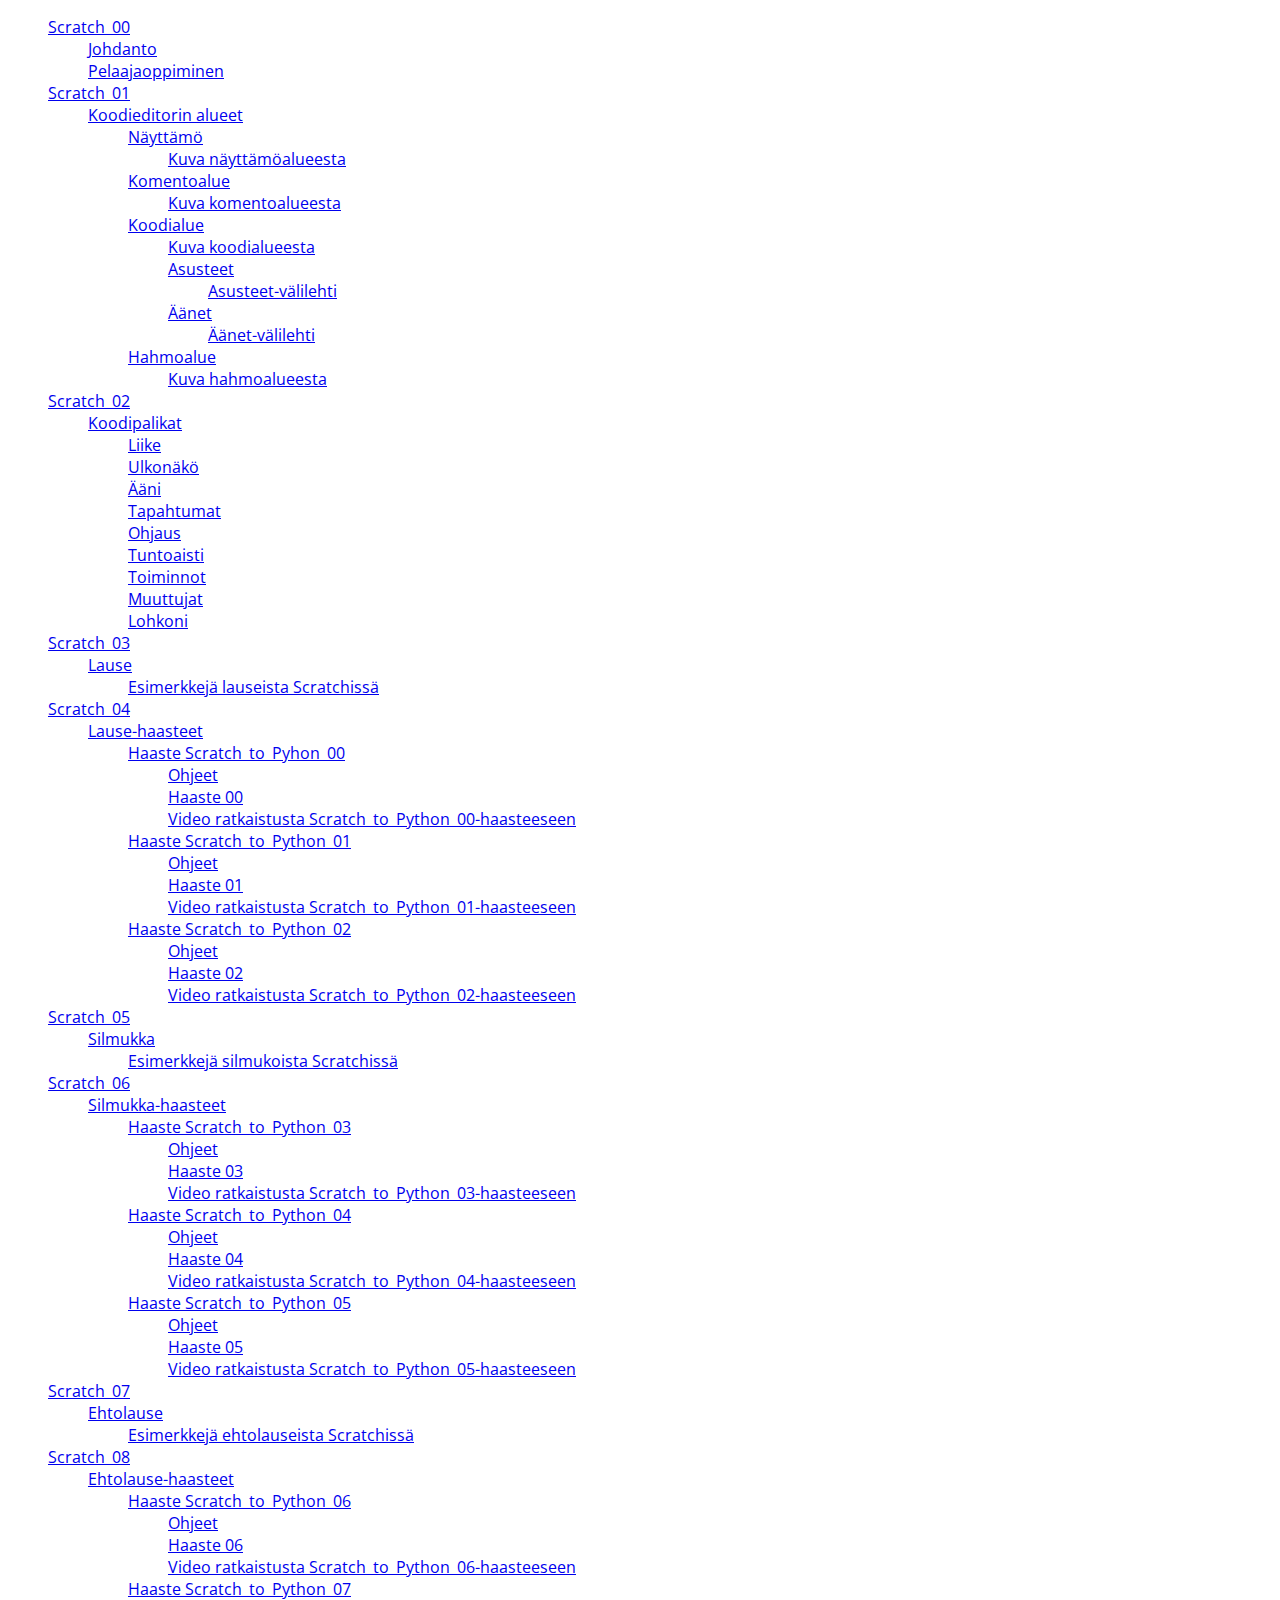
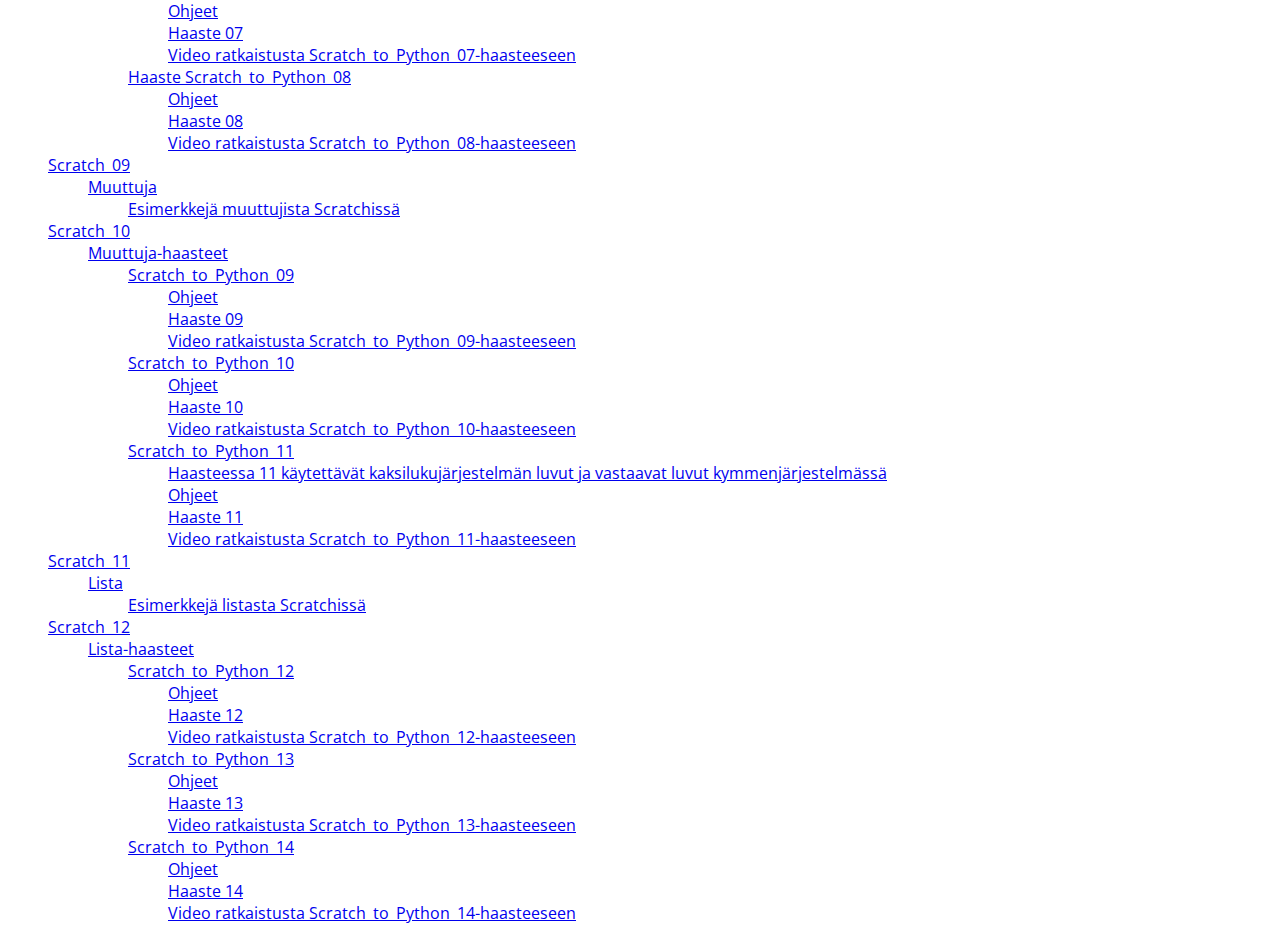
==== index.html @ 89c5a14f "lisäsin index.html ja linkitin otsikoihin sivuilla" ====
<!DOCTYPE html>
<html>
        <head>
                <title>index</title>
                <link rel="stylesheet" href="styles.css">
		<meta charset="UTF-8">
        </head>
        <body class="index">
		<ul>
			<li><a href="scratch_00.html">Scratch_00</a></li>
			<ul>
				<li><a href="scratch_00.html#johdanto">Johdanto</a></li>
				<li><a href="scratch_00.html#pelaajaoppiminen">Pelaajaoppiminen</a></li>
			</ul>
			<li><a href="scratch_01.html">Scratch_01</a></li>
			<ul>
				<li><a href="scratch_01.html#koodieditorin">Koodieditorin alueet</a></li>
				<ul>
					<li><a href="scratch_01.html#nayttamo">Näyttämö</a></li>
					<ul>
						<li><a href="scratch_01.html#nayttamoalue">Kuva näyttämöalueesta</a></li>
					</ul>
					<li><a href="scratch_01.html#komentoalue">Komentoalue</a></li>
					<ul>	
						<li><a href="scratch_01.html#komentoaluekuva">Kuva komentoalueesta</a></li>
					</ul>
					<li><a href="scratch_01.html#koodialue">Koodialue</a></li>
					<ul>
						<li><a href="scratch_01.html#koodialuekuva">Kuva koodialueesta</a></li>
						<li><a href="scratch_01.html#asusteet">Asusteet</a></li>
						<ul>
							<li><a href="scratch_01.html#asusteet-valilehti">Asusteet-välilehti</a></li>
						</ul>
						<li><a href="scratch_01.html#aanet">Äänet</a></li>
						<ul>
							<li><a href="scratch_01.html#aanet-valilehti">Äänet-välilehti</a></li>
						</ul>
					</ul>
					<li><a href="scratch_01.html#hahmoalue">Hahmoalue</a></li>
					<ul>
						<li><a href="scratch_01.html#hahmoaluekuva">Kuva hahmoalueesta</a></li>
					</ul>
				</ul>
			</ul>
			<li><a href="scratch_02.html">Scratch_02</a></li>
			<ul>
				<li><a href="scratch_02.html#koodipalikat">Koodipalikat</a></li>
				<ul>
					<li><a href="scratch_02.html#liike">Liike</a></li>
					<li><a href="scratch_02.html#ulkonako">Ulkonäkö</a></li>
					<li><a href="scratch_02.html#aani-palikat">Ääni</a></li>
					<li><a href="scratch_02.html#tapahtumat">Tapahtumat</a></li>
					<li><a href="scratch_02.html#ohjaus">Ohjaus</a></li>
					<li><a href="scratch_02.html#tuntoaisti">Tuntoaisti</a></li>
					<li><a href="scratch_02.html#toiminnot">Toiminnot</a></li>
					<li><a href="scratch_02.html#muuttujat">Muuttujat</a></li>
					<li><a href="scratch_02.html#lohkoni">Lohkoni</a></li>
				</ul>
			</ul>
			<li><a href="scratch_03.html">Scratch_03</a></li>
			<ul>	
				<li><a href="scratch_03.html#lause">Lause</a></li>
				<ul>
					<li><a href="scratch_03.html#lauseista">Esimerkkejä lauseista Scratchissä</a></li>
				</ul>
			</ul>
			<li><a href="scratch_04.html">Scratch_04</a></li>
			<ul>
				<li><a href="scratch_04.html#lause-haasteet">Lause-haasteet</a></li>
				<ul>
					<li><a href="scratch_04.html#haaste_scratch_to_python_00">Haaste Scratch_to_Pyhon_00</a></li>
					<ul>
						<li><a href="scratch_04.html#ohjeet_00">Ohjeet</a></li>
						<li><a href="scratch_04.html#haaste_00">Haaste 00</a></li>
						<li><a href="scratch_04.html#video_00">Video ratkaistusta Scratch_to_Python_00-haasteeseen</a></li>
					</ul>
					<li><a href="scratch_04.html#haaste_scratch_to_python_01">Haaste Scratch_to_Python_01</a></li>
					<ul>
						<li><a href="scratch_04.html#ohjeet_01">Ohjeet</a></li>
						<li><a href="scratch_04.html#haaste_01">Haaste 01</a></li>
						<li><a href="scratch_04.html#video_01">Video ratkaistusta Scratch_to_Python_01-haasteeseen</a></li>
					</ul>
					<li><a href="scratch_04.html#haaste_scratch_to_python_02">Haaste Scratch_to_Python_02</a></li>
					<ul>
						<li><a href="scratch_04.html#ohjeet_02">Ohjeet</a></li>
						<li><a href="scratch_04.html#haaste_02">Haaste 02</a></li>
						<li><a href="scratch_04.html#video_02">Video ratkaistusta Scratch_to_Python_02-haasteeseen</a></li>
					</ul>
				</ul>
			</ul>
			<li><a href="scratch_05.html">Scratch_05</a></li>
			<ul>
				<li><a href="scratch_05.html#silmukka">Silmukka</a></li>
				<ul>
					<li><a href="scratch_05.html#silmukoista">Esimerkkejä silmukoista Scratchissä</a></li>
				</ul>	
			</ul>
			<li><a href="scratch_06.html">Scratch_06</a></li>
			<ul>
				<li><a href="scratch_06.html#silmukka-haasteet">Silmukka-haasteet</a></li>
				<ul>
					<li><a href="scratch_06.html#haaste_scratch_to_python_03">Haaste Scratch_to_Python_03</a></li>
					<ul>
						<li><a href="scratch_06.html#ohjeet_03">Ohjeet</a></li>
						<li><a href="scratch_06.html#haaste_03">Haaste 03</a></li>
						<li><a href="scratch_06.html#video_03">Video ratkaistusta Scratch_to_Python_03-haasteeseen</a></li>
					</ul>
					<li><a href="scratch_06.html#haaste_scratch_to_python_04">Haaste Scratch_to_Python_04</a></li>
					<ul>
						<li><a href="scratch_06.html#ohjeet_04">Ohjeet</a></li>
						<li><a href="scratch_06.html#haaste_04">Haaste 04</a></li>
						<li><a href="scratch_06.html#video_04">Video ratkaistusta Scratch_to_Python_04-haasteeseen</a></li>
					</ul>
					<li><a href="scratch_06.html#haaste_scratch_to_python_05">Haaste Scratch_to_Python_05</a></li>
					<ul>
						<li><a href="scratch_06.html#ohjeet_05">Ohjeet</a></li>
						<li><a href="scratch_06.html#haaste_05">Haaste 05</a></li>
						<li><a href="scratch_06.html#video_05">Video ratkaistusta Scratch_to_Python_05-haasteeseen</a></li>
					</ul>
				</ul>
			</ul>
			<li><a href="scratch_07.html">Scratch_07</a></li>
			<ul>
				<li><a href="scratch_07.html#ehtolause">Ehtolause</a></li>
				<ul>
					<li><a href="scratch_07.html#ehtolauseista">Esimerkkejä ehtolauseista Scratchissä</a></li>
				</ul>
			</ul>
			<li><a href="scratch_08.html">Scratch_08</a></li>
			<ul>
				<li><a href="scratch_08.html#ehtolause-haasteet">Ehtolause-haasteet</a></li>
				<ul>
					<li><a href="scratch_08.html#haaste_scratch_to_python_06">Haaste Scratch_to_Python_06</a></li>
					<ul>
						<li><a href="scratch_08.html#ohjeet_06">Ohjeet</a></li>
						<li><a href="scratch_08.html#haaste_06">Haaste 06</a></li>
						<li><a href="scratch_08.html#video_06">Video ratkaistusta Scratch_to_Python_06-haasteeseen</a></li>
					</ul>

					<li><a href="scratch_08.html#haaste_scratch_to_python_07">Haaste Scratch_to_Python_07</a></li>
					<ul>
						<li><a href="scratch_08.html#ohjeet_07">Ohjeet</a></li>
						<li><a href="scratch_08.html#haaste_07">Haaste 07</a></li>
						<li><a href="scratch_08.html#video_07">Video ratkaistusta Scratch_to_Python_07-haasteeseen</a></li>
					</ul>
					<li><a href="scratch_08.html#haaste_scratch_to_python_08">Haaste Scratch_to_Python_08</a></li>
					<ul>
						<li><a href="scratch_08.html#ohjeet_08">Ohjeet</a></li>
						<li><a href="scratch_08.html#haaste_08">Haaste 08</a></li>
						<li><a href="scratch_08.html#video_08">Video ratkaistusta Scratch_to_Python_08-haasteeseen</a></li>
					</ul>
				</ul>
			</ul>
			<li><a href="scratch_09.html">Scratch_09</a></li>
			<ul>
				<li><a href="scratch_09.html#muuttuja">Muuttuja</a></li>
				<ul>
					<li><a href="scratch_09.html#muuttujista">Esimerkkejä muuttujista Scratchissä</a></li>
				</ul>
			</ul>
			<li><a href="scratch_10.html">Scratch_10</a></li>
			<ul>
				<li><a href="scratch_10.html#muuttuja-haasteet">Muuttuja-haasteet</a></li>
				<ul>
					<li><a href="scratch_10.html#scratch_to_python_09">Scratch_to_Python_09</a></li>
					<ul>
						<li><a href="scratch_10.html#ohjeet_09">Ohjeet</a></li>
						<li><a href="scratch_10.html#haaste_09">Haaste 09</a></li>
						<li><a href="scratch_10.html#video_09">Video ratkaistusta Scratch_to_Python_09-haasteeseen</a></li>
					</ul>
					<li><a href="scratch_10.html#scratch_to_python_10">Scratch_to_Python_10</a></li>
					<ul>
						<li><a href="scratch_10.html#ohjeet_10">Ohjeet</a></li>
						<li><a href="scratch_10.html#haaste_10">Haaste 10</a></li>
						<li><a href="scratch_10.html#video_10">Video ratkaistusta Scratch_to_Python_10-haasteeseen</a></li>
					</ul>
					<li><a href="scratch_10.html#scratch_to_python_11">Scratch_to_Python_11</a></li>
					<ul>
						<li><a href="scratch_10.html#kaksiluku">Haasteessa 11 käytettävät kaksilukujärjestelmän luvut ja vastaavat luvut kymmenjärjestelmässä</a></li>
						<li><a href="scratch_10.html#ohjeet_11">Ohjeet</a></li>
						<li><a href="scratch_10.html#haaste_11">Haaste 11</a></li>
						<li><a href="scratch_10.html#video_11">Video ratkaistusta Scratch_to_Python_11-haasteeseen</a></li>
					</ul>
				</ul>
			</ul>
			<li><a href="scratch_11.html">Scratch_11</a></li>
			<ul>
				<li><a href="scratch_11.html#lista">Lista</a></li>
				<ul>
					<li><a href="scratch_11.html#listasta">Esimerkkejä listasta Scratchissä</a></li>
				</ul>
   			</ul>	
			<li><a href="scratch_12.html">Scratch_12</a></li>
			<ul>
				<li><a href="scratch_12.html#lista-haasteet">Lista-haasteet</a></li>
				<ul>
					<li><a href="scratch_12.html#scratch_to_python_12">Scratch_to_Python_12</a></li>
					<ul>
						<li><a href="scratch_12.html#ohjeet_12">Ohjeet</a></li>
						<li><a href="scratch_12.html#haaste_12">Haaste 12</a></li>
						<li><a href="scratch_12.html#video_12">Video ratkaistusta Scratch_to_Python_12-haasteeseen</a></li>
					</ul>
					<li><a href="scratch_12.html#scratch_to_python_13">Scratch_to_Python_13</a></li>
					<ul>
						<li><a href="scratch_12.html#ohjeet_13">Ohjeet</a></li>
						<li><a href="scratch_12.html#haaste_13">Haaste 13</a></li>
						<li><a href="scratch_12.html#video_13">Video ratkaistusta Scratch_to_Python_13-haasteeseen</a></li>
					</ul>
					<li><a href="scratch_12.html#scratch_to_python_14">Scratch_to_Python_14</a></li>
					<ul>
						<li><a href="scratch_12.html#ohjeet_14">Ohjeet</a></li>
						<li><a href="scratch_12.html#haaste_14">Haaste 14</a></li>
						<li><a href="scratch_12.html#video_14">Video ratkaistusta Scratch_to_Python_14-haasteeseen</a></li>
					</ul>
				</ul>
			</ul>

		</ul>
	</body>
</html>
---- styles.css ----
@import url(http://fonts.googleapis.com/css?family=Open+Sans);

h1,h2,h3,h4,h5,p,li {
	font-family:"Open Sans",sans-serif;
}

.index ul {
  list-style-type: none;
}
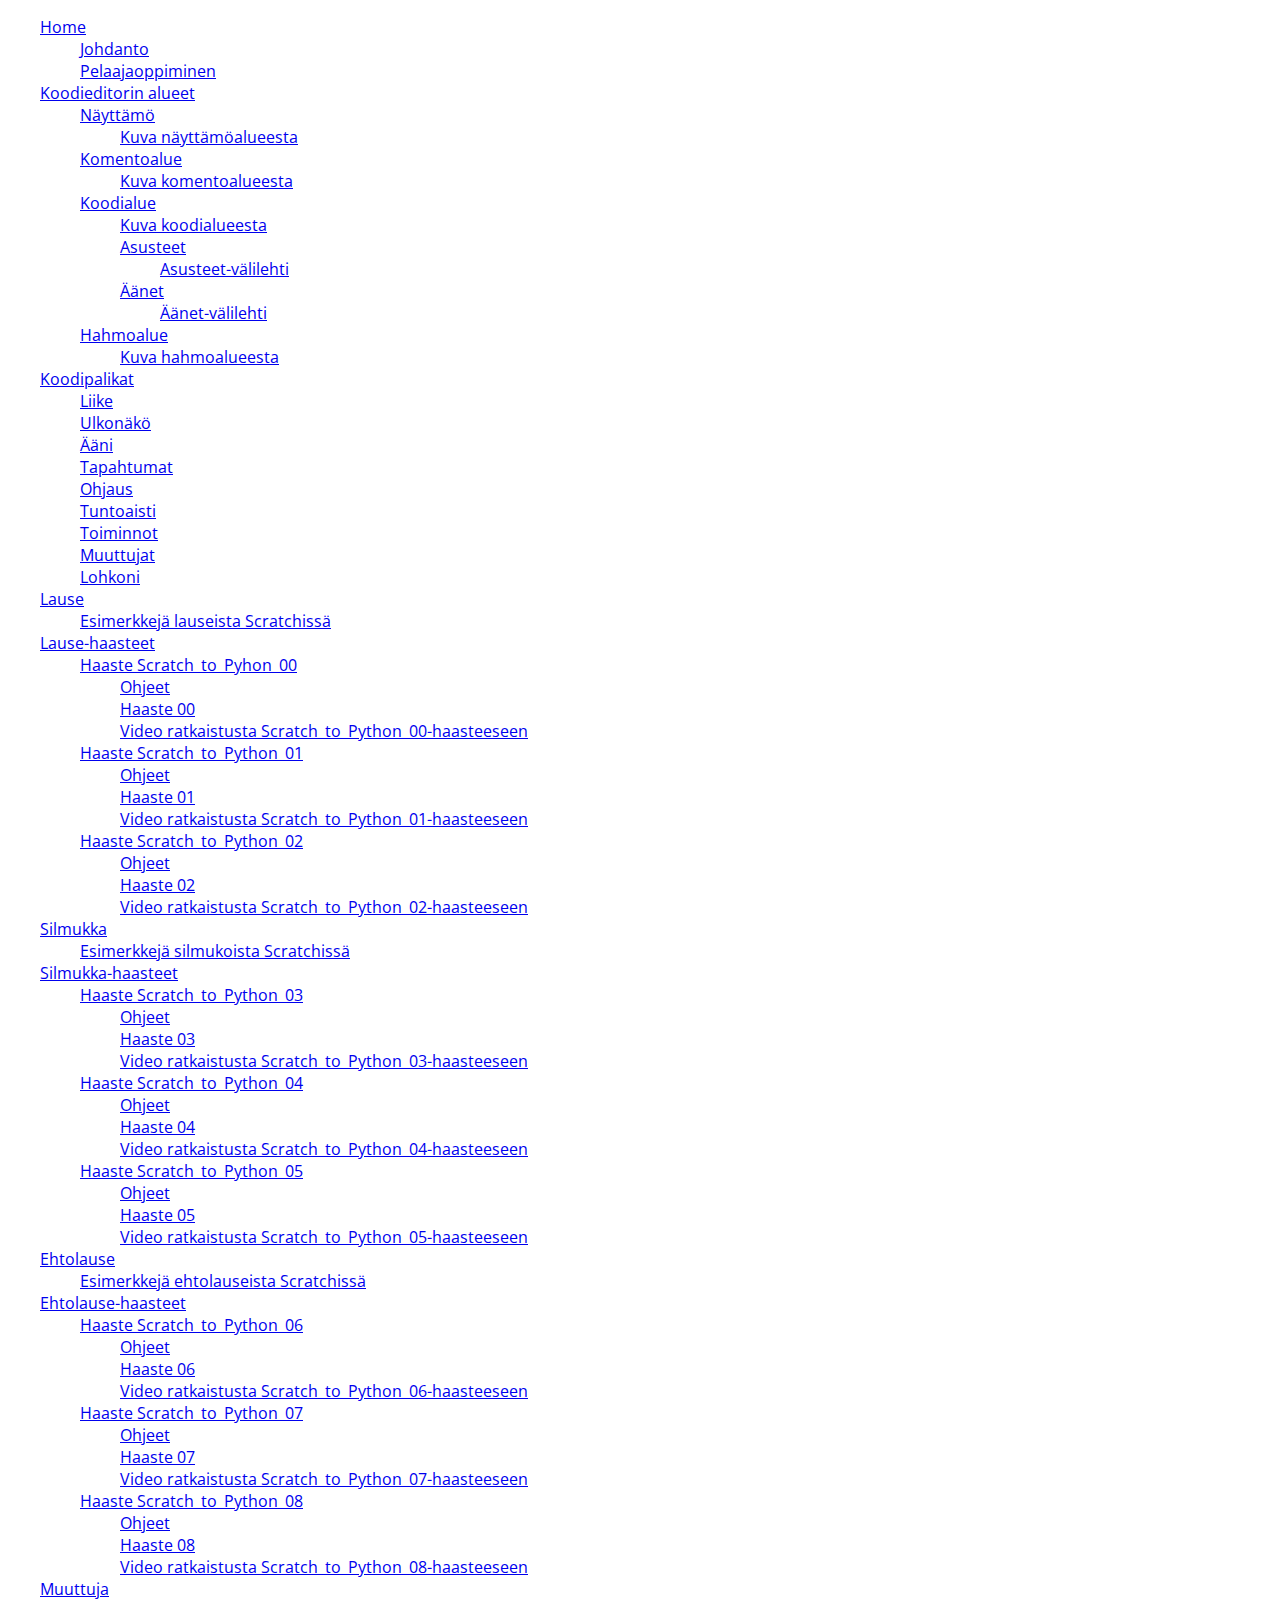
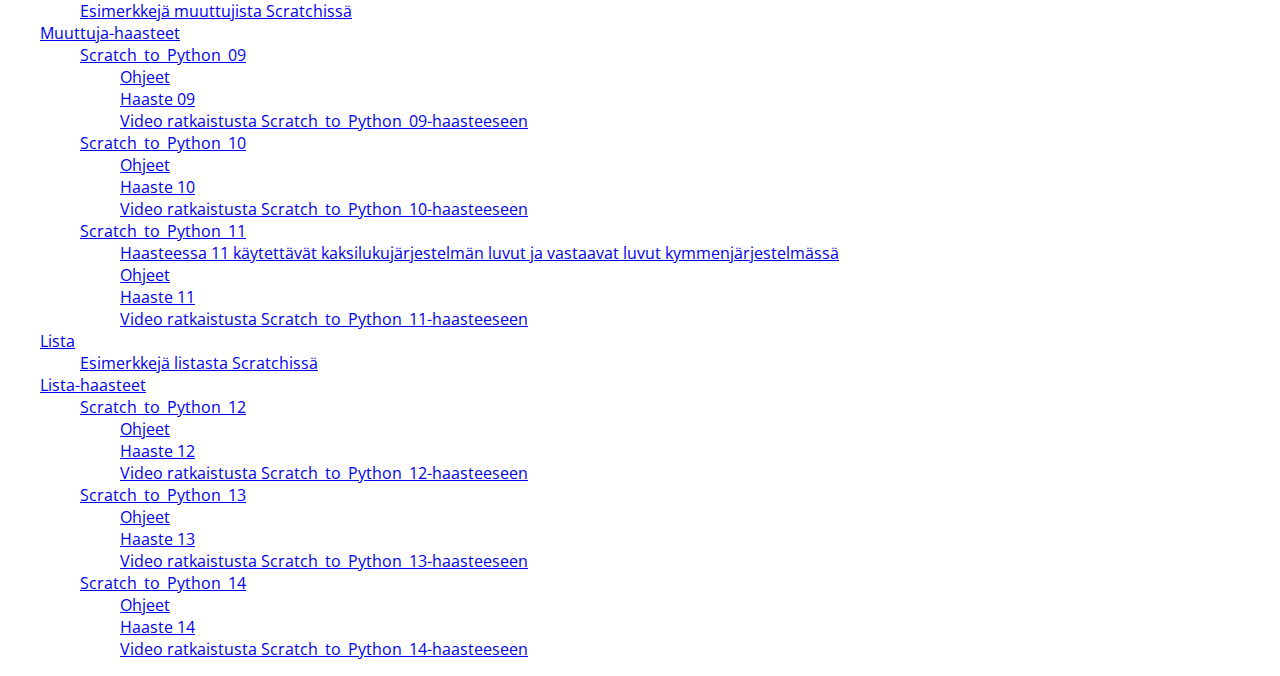
==== commit 79f34dc6: "Muotoilin kaikki sivut uusiksi" ====
--- a/index.html
+++ b/index.html
@@ -7,211 +7,174 @@
         </head>
         <body class="index">
 		<ul>
-			<li><a href="scratch_00.html">Scratch_00</a></li>
+			<li><a href="scratch_00.html">Home</a></li>
 			<ul>
 				<li><a href="scratch_00.html#johdanto">Johdanto</a></li>
 				<li><a href="scratch_00.html#pelaajaoppiminen">Pelaajaoppiminen</a></li>
 			</ul>
-			<li><a href="scratch_01.html">Scratch_01</a></li>
+			<li><a href="scratch_01.html">Koodieditorin alueet</a></li>
 			<ul>
-				<li><a href="scratch_01.html#koodieditorin">Koodieditorin alueet</a></li>
+				<li><a href="scratch_01.html#nayttamo">Näyttämö</a></li>
 				<ul>
-					<li><a href="scratch_01.html#nayttamo">Näyttämö</a></li>
+					<li><a href="scratch_01.html#nayttamoalue">Kuva näyttämöalueesta</a></li>
+				</ul>
+				<li><a href="scratch_01.html#komentoalue">Komentoalue</a></li>
+				<ul>	
+					<li><a href="scratch_01.html#komentoaluekuva">Kuva komentoalueesta</a></li>
+				</ul>
+				<li><a href="scratch_01.html#koodialue">Koodialue</a></li>
+				<ul>
+					<li><a href="scratch_01.html#koodialuekuva">Kuva koodialueesta</a></li>
+					<li><a href="scratch_01.html#asusteet">Asusteet</a></li>
 					<ul>
-						<li><a href="scratch_01.html#nayttamoalue">Kuva näyttämöalueesta</a></li>
+						<li><a href="scratch_01.html#asusteet-valilehti">Asusteet-välilehti</a></li>
 					</ul>
-					<li><a href="scratch_01.html#komentoalue">Komentoalue</a></li>
-					<ul>	
-						<li><a href="scratch_01.html#komentoaluekuva">Kuva komentoalueesta</a></li>
-					</ul>
-					<li><a href="scratch_01.html#koodialue">Koodialue</a></li>
+					<li><a href="scratch_01.html#aanet">Äänet</a></li>
 					<ul>
-						<li><a href="scratch_01.html#koodialuekuva">Kuva koodialueesta</a></li>
-						<li><a href="scratch_01.html#asusteet">Asusteet</a></li>
-						<ul>
-							<li><a href="scratch_01.html#asusteet-valilehti">Asusteet-välilehti</a></li>
-						</ul>
-						<li><a href="scratch_01.html#aanet">Äänet</a></li>
-						<ul>
-							<li><a href="scratch_01.html#aanet-valilehti">Äänet-välilehti</a></li>
-						</ul>
-					</ul>
-					<li><a href="scratch_01.html#hahmoalue">Hahmoalue</a></li>
-					<ul>
-						<li><a href="scratch_01.html#hahmoaluekuva">Kuva hahmoalueesta</a></li>
+						<li><a href="scratch_01.html#aanet-valilehti">Äänet-välilehti</a></li>
 					</ul>
 				</ul>
-			</ul>
-			<li><a href="scratch_02.html">Scratch_02</a></li>
-			<ul>
-				<li><a href="scratch_02.html#koodipalikat">Koodipalikat</a></li>
+				<li><a href="scratch_01.html#hahmoalue">Hahmoalue</a></li>
 				<ul>
-					<li><a href="scratch_02.html#liike">Liike</a></li>
-					<li><a href="scratch_02.html#ulkonako">Ulkonäkö</a></li>
-					<li><a href="scratch_02.html#aani-palikat">Ääni</a></li>
-					<li><a href="scratch_02.html#tapahtumat">Tapahtumat</a></li>
-					<li><a href="scratch_02.html#ohjaus">Ohjaus</a></li>
-					<li><a href="scratch_02.html#tuntoaisti">Tuntoaisti</a></li>
-					<li><a href="scratch_02.html#toiminnot">Toiminnot</a></li>
-					<li><a href="scratch_02.html#muuttujat">Muuttujat</a></li>
-					<li><a href="scratch_02.html#lohkoni">Lohkoni</a></li>
+					<li><a href="scratch_01.html#hahmoaluekuva">Kuva hahmoalueesta</a></li>
 				</ul>
 			</ul>
-			<li><a href="scratch_03.html">Scratch_03</a></li>
-			<ul>	
-				<li><a href="scratch_03.html#lause">Lause</a></li>
+			<li><a href="scratch_02.html">Koodipalikat</a></li>
+			<ul>
+				<li><a href="scratch_02.html#liike">Liike</a></li>
+				<li><a href="scratch_02.html#ulkonako">Ulkonäkö</a></li>
+				<li><a href="scratch_02.html#aani-palikat">Ääni</a></li>
+				<li><a href="scratch_02.html#tapahtumat">Tapahtumat</a></li>
+				<li><a href="scratch_02.html#ohjaus">Ohjaus</a></li>
+				<li><a href="scratch_02.html#tuntoaisti">Tuntoaisti</a></li>
+				<li><a href="scratch_02.html#toiminnot">Toiminnot</a></li>
+				<li><a href="scratch_02.html#muuttujat">Muuttujat</a></li>
+				<li><a href="scratch_02.html#lohkoni">Lohkoni</a></li>
+			</ul>
+			<li><a href="scratch_03.html">Lause</a></li>
+			<ul>
+				<li><a href="scratch_03.html#lauseista">Esimerkkejä lauseista Scratchissä</a></li>
+			</ul>
+			<li><a href="scratch_04.html">Lause-haasteet</a></li>
+			<ul>
+				<li><a href="scratch_04.html#haaste_scratch_to_python_00">Haaste Scratch_to_Pyhon_00</a></li>
 				<ul>
-					<li><a href="scratch_03.html#lauseista">Esimerkkejä lauseista Scratchissä</a></li>
+					<li><a href="scratch_04.html#ohjeet_00">Ohjeet</a></li>
+					<li><a href="scratch_04.html#haaste_00">Haaste 00</a></li>
+					<li><a href="scratch_04.html#video_00">Video ratkaistusta Scratch_to_Python_00-haasteeseen</a></li>
+				</ul>
+				<li><a href="scratch_04.html#haaste_scratch_to_python_01">Haaste Scratch_to_Python_01</a></li>
+				<ul>
+					<li><a href="scratch_04.html#ohjeet_01">Ohjeet</a></li>
+					<li><a href="scratch_04.html#haaste_01">Haaste 01</a></li>
+					<li><a href="scratch_04.html#video_01">Video ratkaistusta Scratch_to_Python_01-haasteeseen</a></li>
+				</ul>
+				<li><a href="scratch_04.html#haaste_scratch_to_python_02">Haaste Scratch_to_Python_02</a></li>
+				<ul>
+					<li><a href="scratch_04.html#ohjeet_02">Ohjeet</a></li>
+					<li><a href="scratch_04.html#haaste_02">Haaste 02</a></li>
+					<li><a href="scratch_04.html#video_02">Video ratkaistusta Scratch_to_Python_02-haasteeseen</a></li>
 				</ul>
 			</ul>
-			<li><a href="scratch_04.html">Scratch_04</a></li>
+			<li><a href="scratch_05.html">Silmukka</a></li>
 			<ul>
-				<li><a href="scratch_04.html#lause-haasteet">Lause-haasteet</a></li>
+				<li><a href="scratch_05.html#silmukoista">Esimerkkejä silmukoista Scratchissä</a></li>
+			</ul>	
+			<li><a href="scratch_06.html">Silmukka-haasteet</a></li>
+			<ul>
+				<li><a href="scratch_06.html#haaste_scratch_to_python_03">Haaste Scratch_to_Python_03</a></li>
 				<ul>
-					<li><a href="scratch_04.html#haaste_scratch_to_python_00">Haaste Scratch_to_Pyhon_00</a></li>
-					<ul>
-						<li><a href="scratch_04.html#ohjeet_00">Ohjeet</a></li>
-						<li><a href="scratch_04.html#haaste_00">Haaste 00</a></li>
-						<li><a href="scratch_04.html#video_00">Video ratkaistusta Scratch_to_Python_00-haasteeseen</a></li>
-					</ul>
-					<li><a href="scratch_04.html#haaste_scratch_to_python_01">Haaste Scratch_to_Python_01</a></li>
-					<ul>
-						<li><a href="scratch_04.html#ohjeet_01">Ohjeet</a></li>
-						<li><a href="scratch_04.html#haaste_01">Haaste 01</a></li>
-						<li><a href="scratch_04.html#video_01">Video ratkaistusta Scratch_to_Python_01-haasteeseen</a></li>
-					</ul>
-					<li><a href="scratch_04.html#haaste_scratch_to_python_02">Haaste Scratch_to_Python_02</a></li>
-					<ul>
-						<li><a href="scratch_04.html#ohjeet_02">Ohjeet</a></li>
-						<li><a href="scratch_04.html#haaste_02">Haaste 02</a></li>
-						<li><a href="scratch_04.html#video_02">Video ratkaistusta Scratch_to_Python_02-haasteeseen</a></li>
-					</ul>
+					<li><a href="scratch_06.html#ohjeet_03">Ohjeet</a></li>
+					<li><a href="scratch_06.html#haaste_03">Haaste 03</a></li>
+					<li><a href="scratch_06.html#video_03">Video ratkaistusta Scratch_to_Python_03-haasteeseen</a></li>
+				</ul>
+				<li><a href="scratch_06.html#haaste_scratch_to_python_04">Haaste Scratch_to_Python_04</a></li>
+				<ul>
+					<li><a href="scratch_06.html#ohjeet_04">Ohjeet</a></li>
+					<li><a href="scratch_06.html#haaste_04">Haaste 04</a></li>
+					<li><a href="scratch_06.html#video_04">Video ratkaistusta Scratch_to_Python_04-haasteeseen</a></li>
+				</ul>
+				<li><a href="scratch_06.html#haaste_scratch_to_python_05">Haaste Scratch_to_Python_05</a></li>
+				<ul>
+					<li><a href="scratch_06.html#ohjeet_05">Ohjeet</a></li>
+					<li><a href="scratch_06.html#haaste_05">Haaste 05</a></li>
+					<li><a href="scratch_06.html#video_05">Video ratkaistusta Scratch_to_Python_05-haasteeseen</a></li>
 				</ul>
 			</ul>
-			<li><a href="scratch_05.html">Scratch_05</a></li>
+			<li><a href="scratch_07.html">Ehtolause</a></li>
 			<ul>
-				<li><a href="scratch_05.html#silmukka">Silmukka</a></li>
+				<li><a href="scratch_07.html#ehtolauseista">Esimerkkejä ehtolauseista Scratchissä</a></li>
+			</ul>
+			<li><a href="scratch_08.html">Ehtolause-haasteet</a></li>
+			<ul>
+				<li><a href="scratch_08.html#haaste_scratch_to_python_06">Haaste Scratch_to_Python_06</a></li>
 				<ul>
-					<li><a href="scratch_05.html#silmukoista">Esimerkkejä silmukoista Scratchissä</a></li>
-				</ul>	
-			</ul>
-			<li><a href="scratch_06.html">Scratch_06</a></li>
-			<ul>
-				<li><a href="scratch_06.html#silmukka-haasteet">Silmukka-haasteet</a></li>
+					<li><a href="scratch_08.html#ohjeet_06">Ohjeet</a></li>
+					<li><a href="scratch_08.html#haaste_06">Haaste 06</a></li>
+					<li><a href="scratch_08.html#video_06">Video ratkaistusta Scratch_to_Python_06-haasteeseen</a></li>
+				</ul>
+				<li><a href="scratch_08.html#haaste_scratch_to_python_07">Haaste Scratch_to_Python_07</a></li>
 				<ul>
-					<li><a href="scratch_06.html#haaste_scratch_to_python_03">Haaste Scratch_to_Python_03</a></li>
-					<ul>
-						<li><a href="scratch_06.html#ohjeet_03">Ohjeet</a></li>
-						<li><a href="scratch_06.html#haaste_03">Haaste 03</a></li>
-						<li><a href="scratch_06.html#video_03">Video ratkaistusta Scratch_to_Python_03-haasteeseen</a></li>
-					</ul>
-					<li><a href="scratch_06.html#haaste_scratch_to_python_04">Haaste Scratch_to_Python_04</a></li>
-					<ul>
-						<li><a href="scratch_06.html#ohjeet_04">Ohjeet</a></li>
-						<li><a href="scratch_06.html#haaste_04">Haaste 04</a></li>
-						<li><a href="scratch_06.html#video_04">Video ratkaistusta Scratch_to_Python_04-haasteeseen</a></li>
-					</ul>
-					<li><a href="scratch_06.html#haaste_scratch_to_python_05">Haaste Scratch_to_Python_05</a></li>
-					<ul>
-						<li><a href="scratch_06.html#ohjeet_05">Ohjeet</a></li>
-						<li><a href="scratch_06.html#haaste_05">Haaste 05</a></li>
-						<li><a href="scratch_06.html#video_05">Video ratkaistusta Scratch_to_Python_05-haasteeseen</a></li>
-					</ul>
+					<li><a href="scratch_08.html#ohjeet_07">Ohjeet</a></li>
+					<li><a href="scratch_08.html#haaste_07">Haaste 07</a></li>
+					<li><a href="scratch_08.html#video_07">Video ratkaistusta Scratch_to_Python_07-haasteeseen</a></li>
+				</ul>
+				<li><a href="scratch_08.html#haaste_scratch_to_python_08">Haaste Scratch_to_Python_08</a></li>
+				<ul>
+					<li><a href="scratch_08.html#ohjeet_08">Ohjeet</a></li>
+					<li><a href="scratch_08.html#haaste_08">Haaste 08</a></li>
+					<li><a href="scratch_08.html#video_08">Video ratkaistusta Scratch_to_Python_08-haasteeseen</a></li>
 				</ul>
 			</ul>
-			<li><a href="scratch_07.html">Scratch_07</a></li>
+			<li><a href="scratch_09.html">Muuttuja</a></li>
 			<ul>
-				<li><a href="scratch_07.html#ehtolause">Ehtolause</a></li>
+				<li><a href="scratch_09.html#muuttujista">Esimerkkejä muuttujista Scratchissä</a></li>
+			</ul>
+			<li><a href="scratch_10.html">Muuttuja-haasteet</a></li>
+			<ul>
+				<li><a href="scratch_10.html#scratch_to_python_09">Scratch_to_Python_09</a></li>
 				<ul>
-					<li><a href="scratch_07.html#ehtolauseista">Esimerkkejä ehtolauseista Scratchissä</a></li>
+					<li><a href="scratch_10.html#ohjeet_09">Ohjeet</a></li>
+					<li><a href="scratch_10.html#haaste_09">Haaste 09</a></li>
+					<li><a href="scratch_10.html#video_09">Video ratkaistusta Scratch_to_Python_09-haasteeseen</a></li>
+				</ul>
+				<li><a href="scratch_10.html#scratch_to_python_10">Scratch_to_Python_10</a></li>
+				<ul>
+					<li><a href="scratch_10.html#ohjeet_10">Ohjeet</a></li>
+					<li><a href="scratch_10.html#haaste_10">Haaste 10</a></li>
+					<li><a href="scratch_10.html#video_10">Video ratkaistusta Scratch_to_Python_10-haasteeseen</a></li>
+				</ul>
+				<li><a href="scratch_10.html#scratch_to_python_11">Scratch_to_Python_11</a></li>
+				<ul>
+					<li><a href="scratch_10.html#kaksiluku">Haasteessa 11 käytettävät kaksilukujärjestelmän luvut ja vastaavat luvut kymmenjärjestelmässä</a></li>
+					<li><a href="scratch_10.html#ohjeet_11">Ohjeet</a></li>
+					<li><a href="scratch_10.html#haaste_11">Haaste 11</a></li>
+					<li><a href="scratch_10.html#video_11">Video ratkaistusta Scratch_to_Python_11-haasteeseen</a></li>
 				</ul>
 			</ul>
-			<li><a href="scratch_08.html">Scratch_08</a></li>
+			<li><a href="scratch_11.html">Lista</a></li>
 			<ul>
-				<li><a href="scratch_08.html#ehtolause-haasteet">Ehtolause-haasteet</a></li>
+				<li><a href="scratch_11.html#listasta">Esimerkkejä listasta Scratchissä</a></li>
+			</ul>
+			<li><a href="scratch_12.html">Lista-haasteet</a></li>
+			<ul>
+				<li><a href="scratch_12.html#scratch_to_python_12">Scratch_to_Python_12</a></li>
 				<ul>
-					<li><a href="scratch_08.html#haaste_scratch_to_python_06">Haaste Scratch_to_Python_06</a></li>
-					<ul>
-						<li><a href="scratch_08.html#ohjeet_06">Ohjeet</a></li>
-						<li><a href="scratch_08.html#haaste_06">Haaste 06</a></li>
-						<li><a href="scratch_08.html#video_06">Video ratkaistusta Scratch_to_Python_06-haasteeseen</a></li>
-					</ul>
-
-					<li><a href="scratch_08.html#haaste_scratch_to_python_07">Haaste Scratch_to_Python_07</a></li>
-					<ul>
-						<li><a href="scratch_08.html#ohjeet_07">Ohjeet</a></li>
-						<li><a href="scratch_08.html#haaste_07">Haaste 07</a></li>
-						<li><a href="scratch_08.html#video_07">Video ratkaistusta Scratch_to_Python_07-haasteeseen</a></li>
-					</ul>
-					<li><a href="scratch_08.html#haaste_scratch_to_python_08">Haaste Scratch_to_Python_08</a></li>
-					<ul>
-						<li><a href="scratch_08.html#ohjeet_08">Ohjeet</a></li>
-						<li><a href="scratch_08.html#haaste_08">Haaste 08</a></li>
-						<li><a href="scratch_08.html#video_08">Video ratkaistusta Scratch_to_Python_08-haasteeseen</a></li>
-					</ul>
+					<li><a href="scratch_12.html#ohjeet_12">Ohjeet</a></li>
+					<li><a href="scratch_12.html#haaste_12">Haaste 12</a></li>
+					<li><a href="scratch_12.html#video_12">Video ratkaistusta Scratch_to_Python_12-haasteeseen</a></li>
 				</ul>
-			</ul>
-			<li><a href="scratch_09.html">Scratch_09</a></li>
-			<ul>
-				<li><a href="scratch_09.html#muuttuja">Muuttuja</a></li>
+				<li><a href="scratch_12.html#scratch_to_python_13">Scratch_to_Python_13</a></li>
 				<ul>
-					<li><a href="scratch_09.html#muuttujista">Esimerkkejä muuttujista Scratchissä</a></li>
+					<li><a href="scratch_12.html#ohjeet_13">Ohjeet</a></li>
+					<li><a href="scratch_12.html#haaste_13">Haaste 13</a></li>
+					<li><a href="scratch_12.html#video_13">Video ratkaistusta Scratch_to_Python_13-haasteeseen</a></li>
 				</ul>
-			</ul>
-			<li><a href="scratch_10.html">Scratch_10</a></li>
-			<ul>
-				<li><a href="scratch_10.html#muuttuja-haasteet">Muuttuja-haasteet</a></li>
+				<li><a href="scratch_12.html#scratch_to_python_14">Scratch_to_Python_14</a></li>
 				<ul>
-					<li><a href="scratch_10.html#scratch_to_python_09">Scratch_to_Python_09</a></li>
-					<ul>
-						<li><a href="scratch_10.html#ohjeet_09">Ohjeet</a></li>
-						<li><a href="scratch_10.html#haaste_09">Haaste 09</a></li>
-						<li><a href="scratch_10.html#video_09">Video ratkaistusta Scratch_to_Python_09-haasteeseen</a></li>
-					</ul>
-					<li><a href="scratch_10.html#scratch_to_python_10">Scratch_to_Python_10</a></li>
-					<ul>
-						<li><a href="scratch_10.html#ohjeet_10">Ohjeet</a></li>
-						<li><a href="scratch_10.html#haaste_10">Haaste 10</a></li>
-						<li><a href="scratch_10.html#video_10">Video ratkaistusta Scratch_to_Python_10-haasteeseen</a></li>
-					</ul>
-					<li><a href="scratch_10.html#scratch_to_python_11">Scratch_to_Python_11</a></li>
-					<ul>
-						<li><a href="scratch_10.html#kaksiluku">Haasteessa 11 käytettävät kaksilukujärjestelmän luvut ja vastaavat luvut kymmenjärjestelmässä</a></li>
-						<li><a href="scratch_10.html#ohjeet_11">Ohjeet</a></li>
-						<li><a href="scratch_10.html#haaste_11">Haaste 11</a></li>
-						<li><a href="scratch_10.html#video_11">Video ratkaistusta Scratch_to_Python_11-haasteeseen</a></li>
-					</ul>
-				</ul>
-			</ul>
-			<li><a href="scratch_11.html">Scratch_11</a></li>
-			<ul>
-				<li><a href="scratch_11.html#lista">Lista</a></li>
-				<ul>
-					<li><a href="scratch_11.html#listasta">Esimerkkejä listasta Scratchissä</a></li>
-				</ul>
-   			</ul>	
-			<li><a href="scratch_12.html">Scratch_12</a></li>
-			<ul>
-				<li><a href="scratch_12.html#lista-haasteet">Lista-haasteet</a></li>
-				<ul>
-					<li><a href="scratch_12.html#scratch_to_python_12">Scratch_to_Python_12</a></li>
-					<ul>
-						<li><a href="scratch_12.html#ohjeet_12">Ohjeet</a></li>
-						<li><a href="scratch_12.html#haaste_12">Haaste 12</a></li>
-						<li><a href="scratch_12.html#video_12">Video ratkaistusta Scratch_to_Python_12-haasteeseen</a></li>
-					</ul>
-					<li><a href="scratch_12.html#scratch_to_python_13">Scratch_to_Python_13</a></li>
-					<ul>
-						<li><a href="scratch_12.html#ohjeet_13">Ohjeet</a></li>
-						<li><a href="scratch_12.html#haaste_13">Haaste 13</a></li>
-						<li><a href="scratch_12.html#video_13">Video ratkaistusta Scratch_to_Python_13-haasteeseen</a></li>
-					</ul>
-					<li><a href="scratch_12.html#scratch_to_python_14">Scratch_to_Python_14</a></li>
-					<ul>
-						<li><a href="scratch_12.html#ohjeet_14">Ohjeet</a></li>
-						<li><a href="scratch_12.html#haaste_14">Haaste 14</a></li>
-						<li><a href="scratch_12.html#video_14">Video ratkaistusta Scratch_to_Python_14-haasteeseen</a></li>
-					</ul>
+					<li><a href="scratch_12.html#ohjeet_14">Ohjeet</a></li>
+					<li><a href="scratch_12.html#haaste_14">Haaste 14</a></li>
+					<li><a href="scratch_12.html#video_14">Video ratkaistusta Scratch_to_Python_14-haasteeseen</a></li>
 				</ul>
 			</ul>
 
--- a/styles.css
+++ b/styles.css
@@ -1,9 +1,103 @@
 @import url(http://fonts.googleapis.com/css?family=Open+Sans);
-
-h1,h2,h3,h4,h5,p,li {
-	font-family:"Open Sans",sans-serif;
-}
 
 .index ul {
   list-style-type: none;
 }
+
+* {
+  box-sizing: border-box;
+}
+
+/* Style the body */
+body {
+  font-family: "Open Sans", sans-serif;
+  margin: 0;
+}
+
+/* Header/logo Title */
+.header {
+  padding: 80px;
+  text-align: center;
+  background: #fff6d5;
+}
+
+
+/* Sticky navbar - toggles between relative and fixed, depending on the scroll position. It is positioned relative until a given offset position is met in the viewport - then it "sticks" in place (like position:fixed). The sticky value is not supported in IE or Edge 15 and earlier versions. However, for these versions the navbar will inherit default position */
+.navbar {
+  overflow: hidden;
+  background-color: #333;
+  position: sticky;
+  position: -webkit-sticky;
+  top: 0;
+}
+
+/* Style the navigation bar links */
+.navbar a {
+  float: left;
+  display: block;
+  color: white;
+  text-align: center;
+  padding: 14px 18px;  /*20px;*/
+  text-decoration: none;
+}
+
+
+/* Change color on hover */
+.navbar a:hover {
+  background-color: #ddd;
+  color: black;
+}
+
+/* Active/current link */
+.navbar a:active {
+  background-color: #666;
+  color: white;
+}
+
+/* Column container */
+.row {
+  display: -ms-flexbox; /* IE10 */
+  display: flex;
+  -ms-flex-wrap: wrap; /* IE10 */
+  flex-wrap: wrap;
+}
+
+/* Create two unequal columns that sits next to each other */
+/* Sidebar/left column */
+.side {
+  -ms-flex: 30%; /* IE10 */
+  flex: 30%;
+  background-color: #f1f1f1;
+  padding: 20px;
+}
+
+/* Main column */
+.main {
+  -ms-flex: 70%; /* IE10 */
+  flex: 70%;
+  background-color: white;
+  padding: 20px;
+}
+
+
+/* Footer */
+.footer {
+  padding: 20px;
+  text-align: center;
+  background: #ddd;
+}
+
+/* Responsive layout - when the screen is less than 700px wide, make the two columns stack on top of each other instead of next to each other */
+@media screen and (max-width: 700px) {
+  .row {
+    flex-direction: column;
+  }
+}
+
+/* Responsive layout - when the screen is less than 400px wide, make the navigation links stack on top of each other instead of next to each other */
+@media screen and (max-width: 400px) {
+  .navbar a {
+    float: none;
+    width: 100%;
+  }
+}
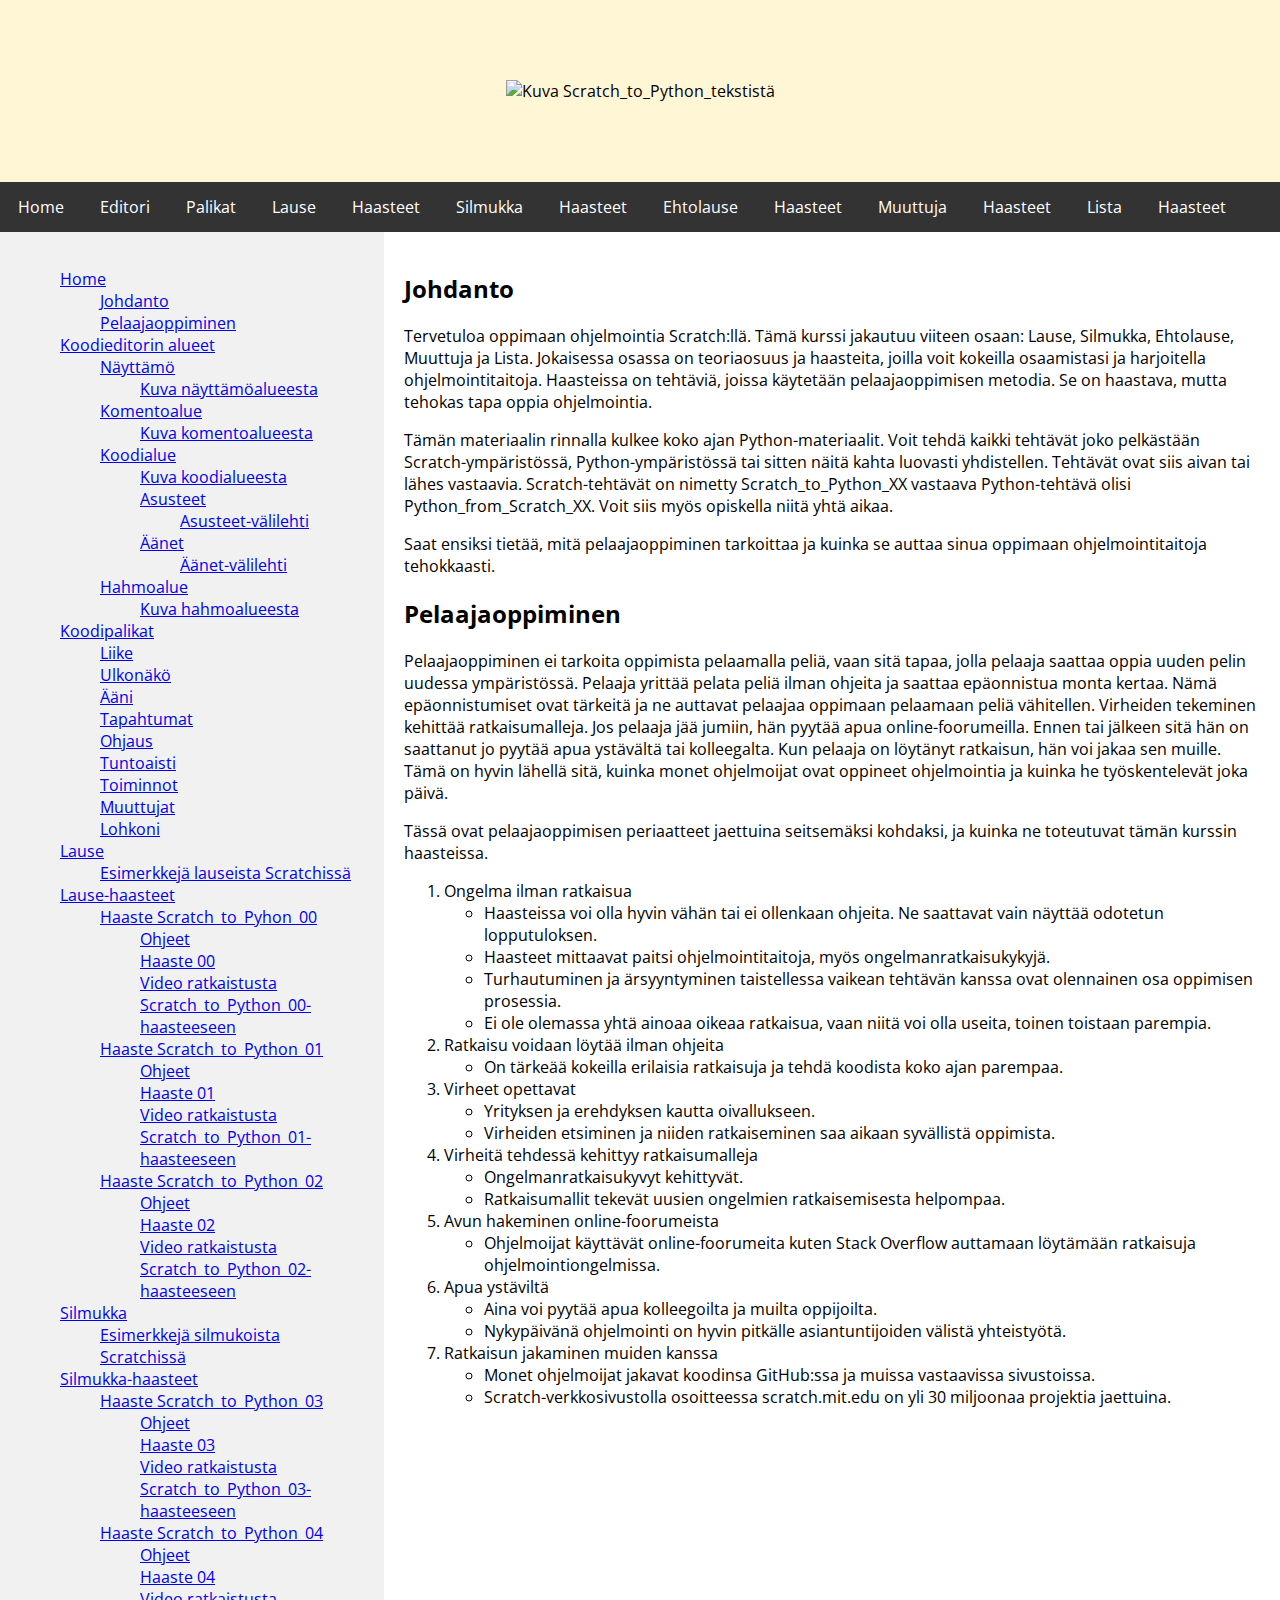
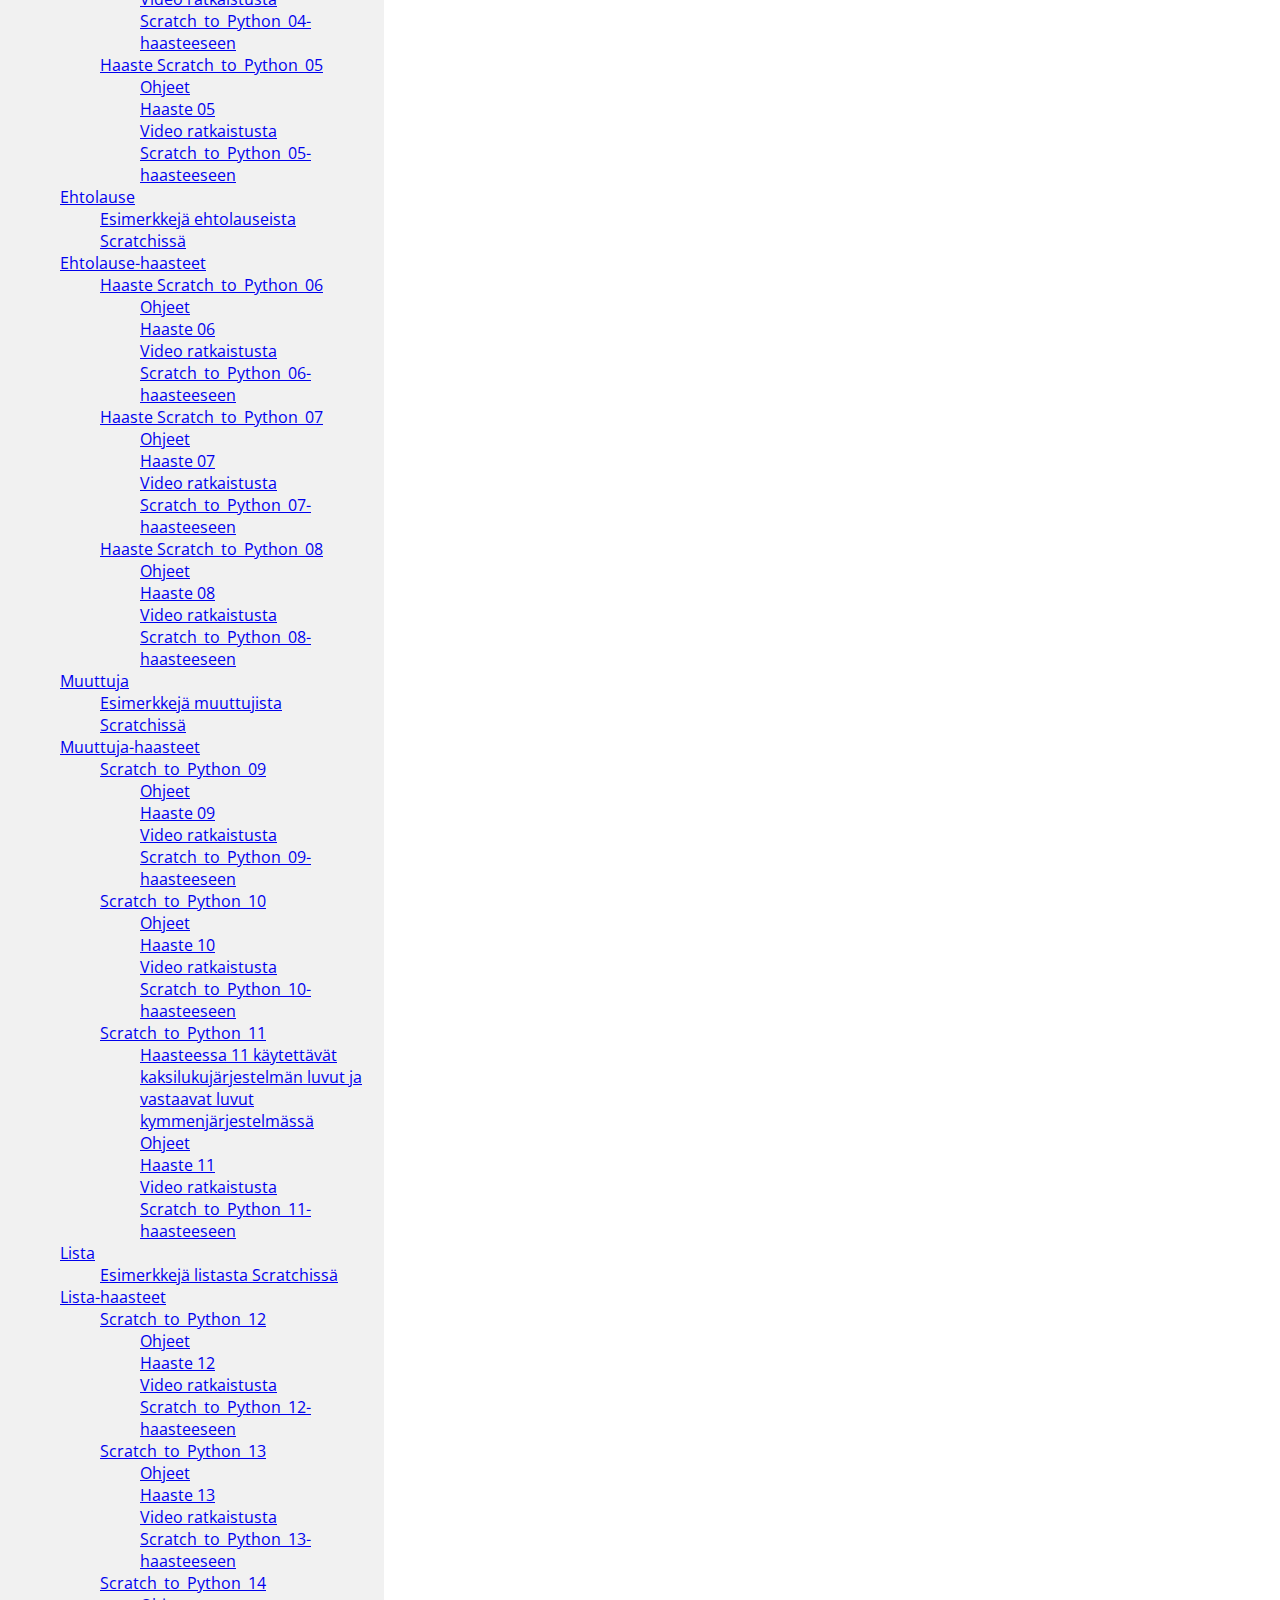
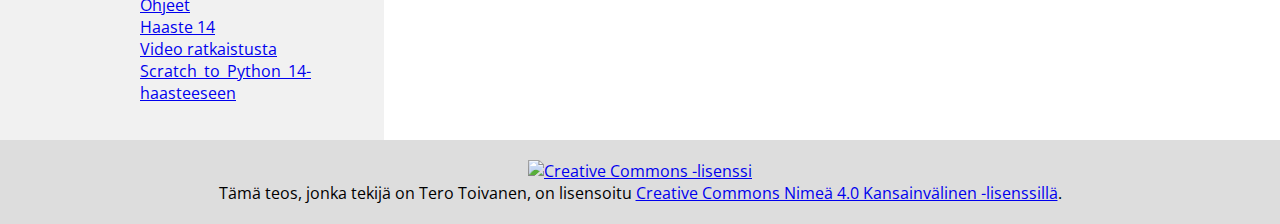
==== commit 70b929c8: "Vaihdoin scratch_00.html index.html:ksi" ====
--- a/index.html
+++ b/index.html
@@ -1,16 +1,35 @@
 <!DOCTYPE html>
 <html>
-        <head>
-                <title>index</title>
-                <link rel="stylesheet" href="styles.css">
-		<meta charset="UTF-8">
-        </head>
-        <body class="index">
-		<ul>
-			<li><a href="scratch_00.html">Home</a></li>
-			<ul>
-				<li><a href="scratch_00.html#johdanto">Johdanto</a></li>
-				<li><a href="scratch_00.html#pelaajaoppiminen">Pelaajaoppiminen</a></li>
+	<head>
+        	<title>home</title>
+		<link rel="stylesheet" href="styles.css">
+    	</head>
+    	<body>
+		<div class="header">
+			<img src="Scratch_to_Python_teksti.png" alt="Kuva Scratch_to_Python_tekstistä" height="50%" width="50%">
+		</div>
+		<div class="navbar">
+  			<a href="index.html" class="active">Home</a>
+  			<a href="scratch_01.html" class="active">Editori</a>
+  			<a href="scratch_02.html" class="active">Palikat</a>
+   			<a href="scratch_03.html" class="active">Lause</a>
+   			<a href="scratch_04.html" class="active">Haasteet</a>
+  			<a href="scratch_05.html" class="active">Silmukka</a>
+  			<a href="scratch_06.html" class="active">Haasteet</a>
+  			<a href="scratch_07.html" class="active">Ehtolause</a>
+  			<a href="scratch_08.html" class="active">Haasteet</a>
+  			<a href="scratch_09.html" class="active">Muuttuja</a>
+  			<a href="scratch_10.html" class="active">Haasteet</a>
+  			<a href="scratch_11.html" class="active">Lista</a>
+	  		<a href="scratch_12.html" class="active">Haasteet</a>
+		</div>
+		<div class="row">
+		<div class="side index">
+			<ul>
+			<li><a href="index.html">Home</a></li>
+			<ul>
+				<li><a href="index.html#johdanto">Johdanto</a></li>
+				<li><a href="index.html#pelaajaoppiminen">Pelaajaoppiminen</a></li>
 			</ul>
 			<li><a href="scratch_01.html">Koodieditorin alueet</a></li>
 			<ul>
@@ -177,7 +196,57 @@
 					<li><a href="scratch_12.html#video_14">Video ratkaistusta Scratch_to_Python_14-haasteeseen</a></li>
 				</ul>
 			</ul>
-
 		</ul>
+		</div>
+		<div class="main">
+    	    	<h2 id="johdanto">Johdanto</h2>
+    	    		<p>Tervetuloa oppimaan ohjelmointia Scratch:llä. Tämä kurssi jakautuu viiteen osaan: Lause, Silmukka, Ehtolause, Muuttuja ja Lista. Jokaisessa osassa on teoriaosuus ja haasteita, joilla voit kokeilla osaamistasi ja harjoitella ohjelmointitaitoja. Haasteissa on tehtäviä, joissa käytetään pelaajaoppimisen metodia. Se on haastava, mutta tehokas tapa oppia ohjelmointia.</p>
+	    		<p>Tämän materiaalin rinnalla kulkee koko ajan Python-materiaalit. Voit tehdä kaikki tehtävät joko pelkästään Scratch-ympäristössä, Python-ympäristössä tai sitten näitä kahta luovasti yhdistellen. Tehtävät ovat siis aivan tai lähes vastaavia. Scratch-tehtävät on nimetty Scratch_to_Python_XX vastaava Python-tehtävä olisi Python_from_Scratch_XX. Voit siis myös opiskella niitä yhtä aikaa.</p>
+    	    		<p>Saat ensiksi tietää, mitä pelaajaoppiminen tarkoittaa ja kuinka se auttaa sinua oppimaan ohjelmointitaitoja tehokkaasti.</p>
+    	    	<h2 id="pelaajaoppiminen">Pelaajaoppiminen</h2>
+    	    		<p>Pelaajaoppiminen ei tarkoita oppimista pelaamalla peliä, vaan sitä tapaa, jolla pelaaja saattaa oppia uuden pelin uudessa ympäristössä. Pelaaja yrittää pelata peliä ilman ohjeita ja saattaa epäonnistua monta kertaa. Nämä epäonnistumiset ovat tärkeitä ja ne auttavat pelaajaa oppimaan pelaamaan peliä vähitellen. Virheiden tekeminen kehittää ratkaisumalleja. Jos pelaaja jää jumiin, hän pyytää apua online-foorumeilla. Ennen tai jälkeen sitä hän on saattanut jo pyytää apua ystävältä tai kolleegalta. Kun pelaaja on löytänyt ratkaisun, hän voi jakaa sen muille. Tämä on hyvin lähellä sitä, kuinka monet ohjelmoijat ovat oppineet ohjelmointia ja kuinka he työskentelevät joka päivä.</p>
+			<p>Tässä ovat pelaajaoppimisen periaatteet jaettuina seitsemäksi kohdaksi, ja kuinka ne toteutuvat tämän kurssin haasteissa.</p>
+    	    		<ol>
+      				<li>Ongelma ilman ratkaisua</li>
+    					<ul>
+      						<li>Haasteissa voi olla hyvin vähän tai ei ollenkaan ohjeita. Ne saattavat vain näyttää odotetun lopputuloksen.</li>
+    						<li>Haasteet mittaavat paitsi ohjelmointitaitoja, myös ongelmanratkaisukykyjä. </li>
+    						<li>Turhautuminen ja ärsyyntyminen taistellessa vaikean tehtävän kanssa ovat olennainen osa oppimisen prosessia.</li>
+    						<li>Ei ole olemassa yhtä ainoaa oikeaa ratkaisua, vaan niitä voi olla useita, toinen toistaan parempia.</li>
+    					</ul>
+      				<li>Ratkaisu voidaan löytää ilman ohjeita</li>
+    					<ul>
+      						<li>On tärkeää kokeilla erilaisia ratkaisuja ja tehdä koodista koko ajan parempaa.</li>
+    					</ul>
+    	  			<li>Virheet opettavat</li>
+    					<ul>
+      						<li>Yrityksen ja erehdyksen kautta oivallukseen.</li>
+    						<li>Virheiden etsiminen ja niiden ratkaiseminen saa aikaan syvällistä oppimista.</li>
+    					</ul>
+    	  			<li>Virheitä tehdessä kehittyy ratkaisumalleja</li>
+    					<ul>
+      						<li>Ongelmanratkaisukyvyt kehittyvät.</li>
+    						<li>Ratkaisumallit tekevät uusien ongelmien ratkaisemisesta helpompaa.</li>
+    					</ul>
+    	  			<li>Avun hakeminen online-foorumeista</li>
+    					<ul>
+      						<li>Ohjelmoijat käyttävät online-foorumeita kuten Stack Overflow auttamaan löytämään ratkaisuja ohjelmointiongelmissa.</li>
+    					</ul>
+    	  			<li>Apua ystäviltä</li>
+    					<ul>
+      						<li>Aina voi pyytää apua kolleegoilta ja muilta oppijoilta.</li>
+    						<li>Nykypäivänä ohjelmointi on hyvin pitkälle asiantuntijoiden välistä yhteistyötä.</li>
+    					</ul>
+    				<li>Ratkaisun jakaminen muiden kanssa</li>
+    					<ul>
+      						<li>Monet ohjelmoijat jakavat koodinsa GitHub:ssa ja muissa vastaavissa sivustoissa.</li>
+    						<li>Scratch-verkkosivustolla osoitteessa scratch.mit.edu on yli 30 miljoonaa projektia jaettuina.</li>
+    					</ul>
+    			</ol>
+		</div>
+		</div>
+		<div class="footer">
+                        <a rel="license" href="http://creativecommons.org/licenses/by/4.0/"><img alt="Creative Commons -lisenssi" style="border-width:0" src="https://i.creativecommons.org/l/by/4.0/88x31.png" /></a><br />Tämä teos, jonka tekijä on <span xmlns:cc="http://creativecommons.org/ns#" property="cc:attributionName">Tero Toivanen</span>, on lisensoitu <a rel="license" href="http://creativecommons.org/licenses/by/4.0/">Creative Commons Nimeä 4.0 Kansainvälinen  -lisenssillä</a>.
+                </div>
 	</body>
 </html>
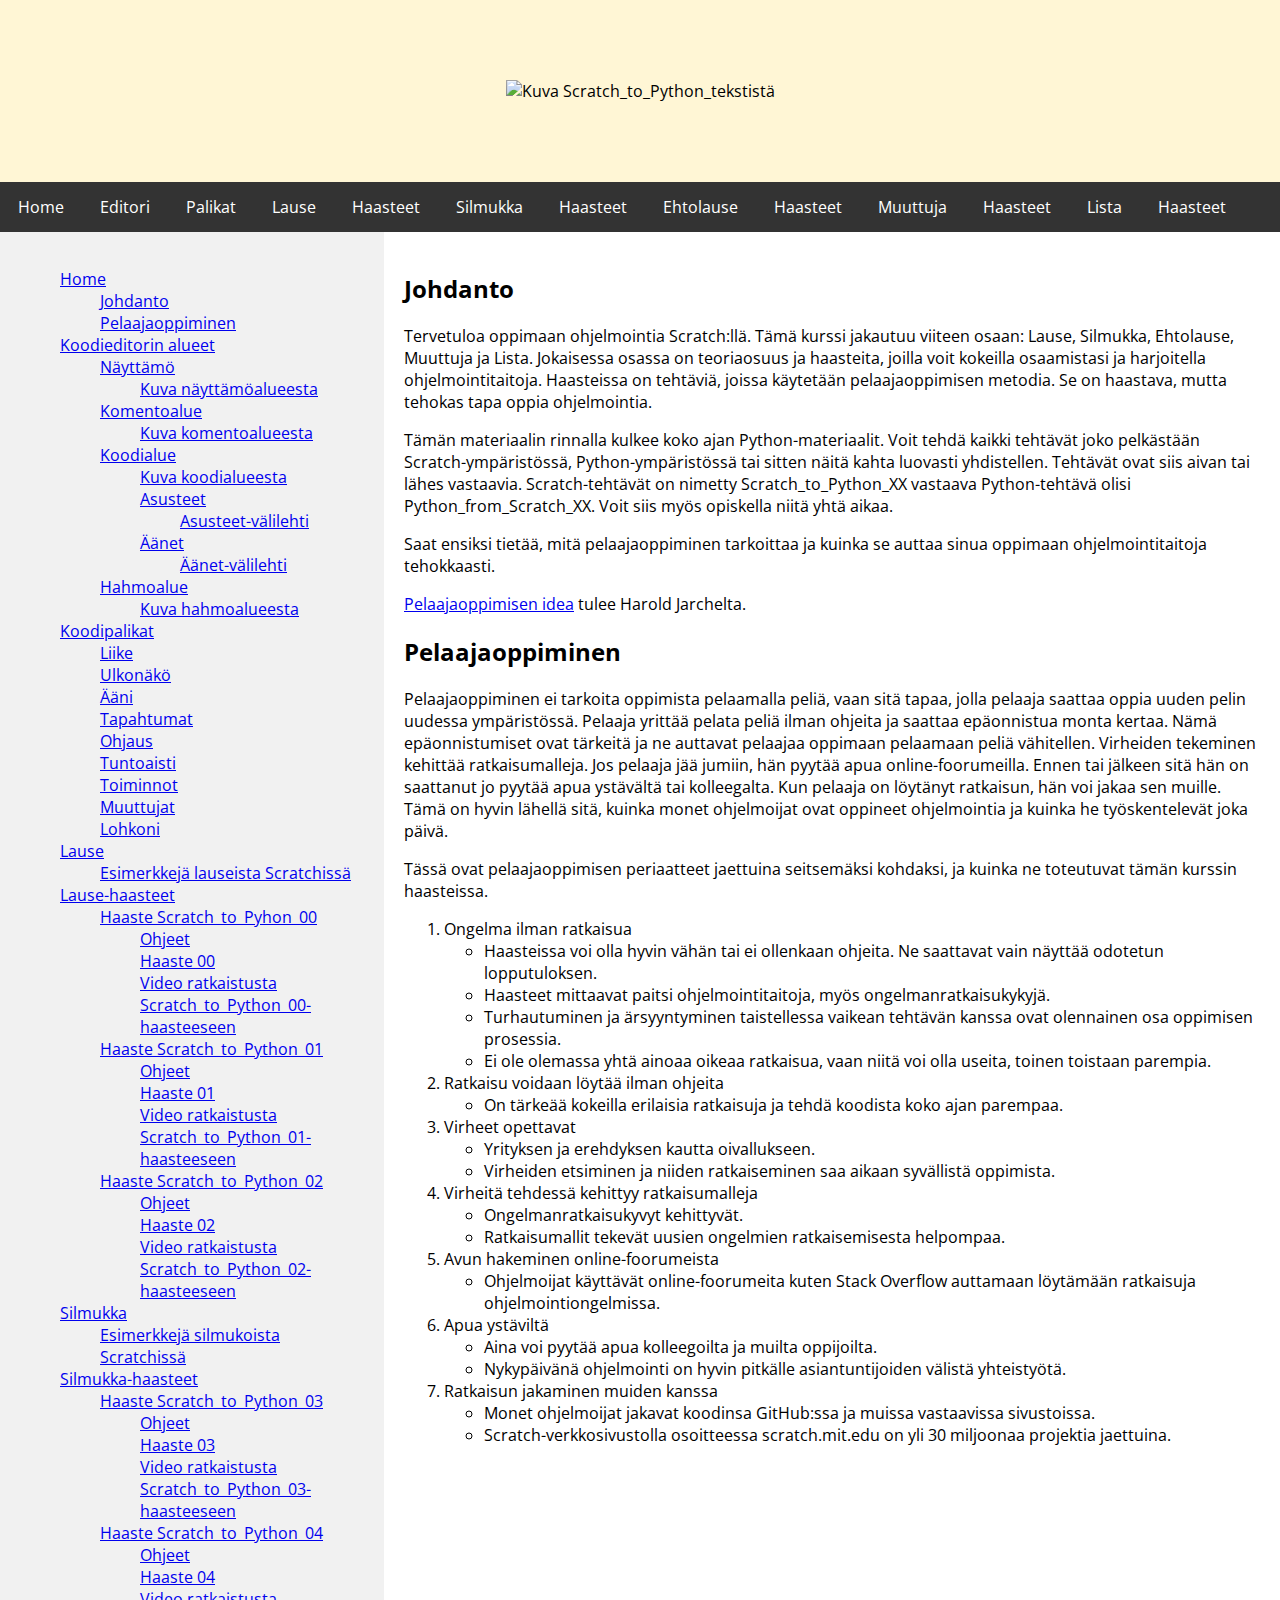
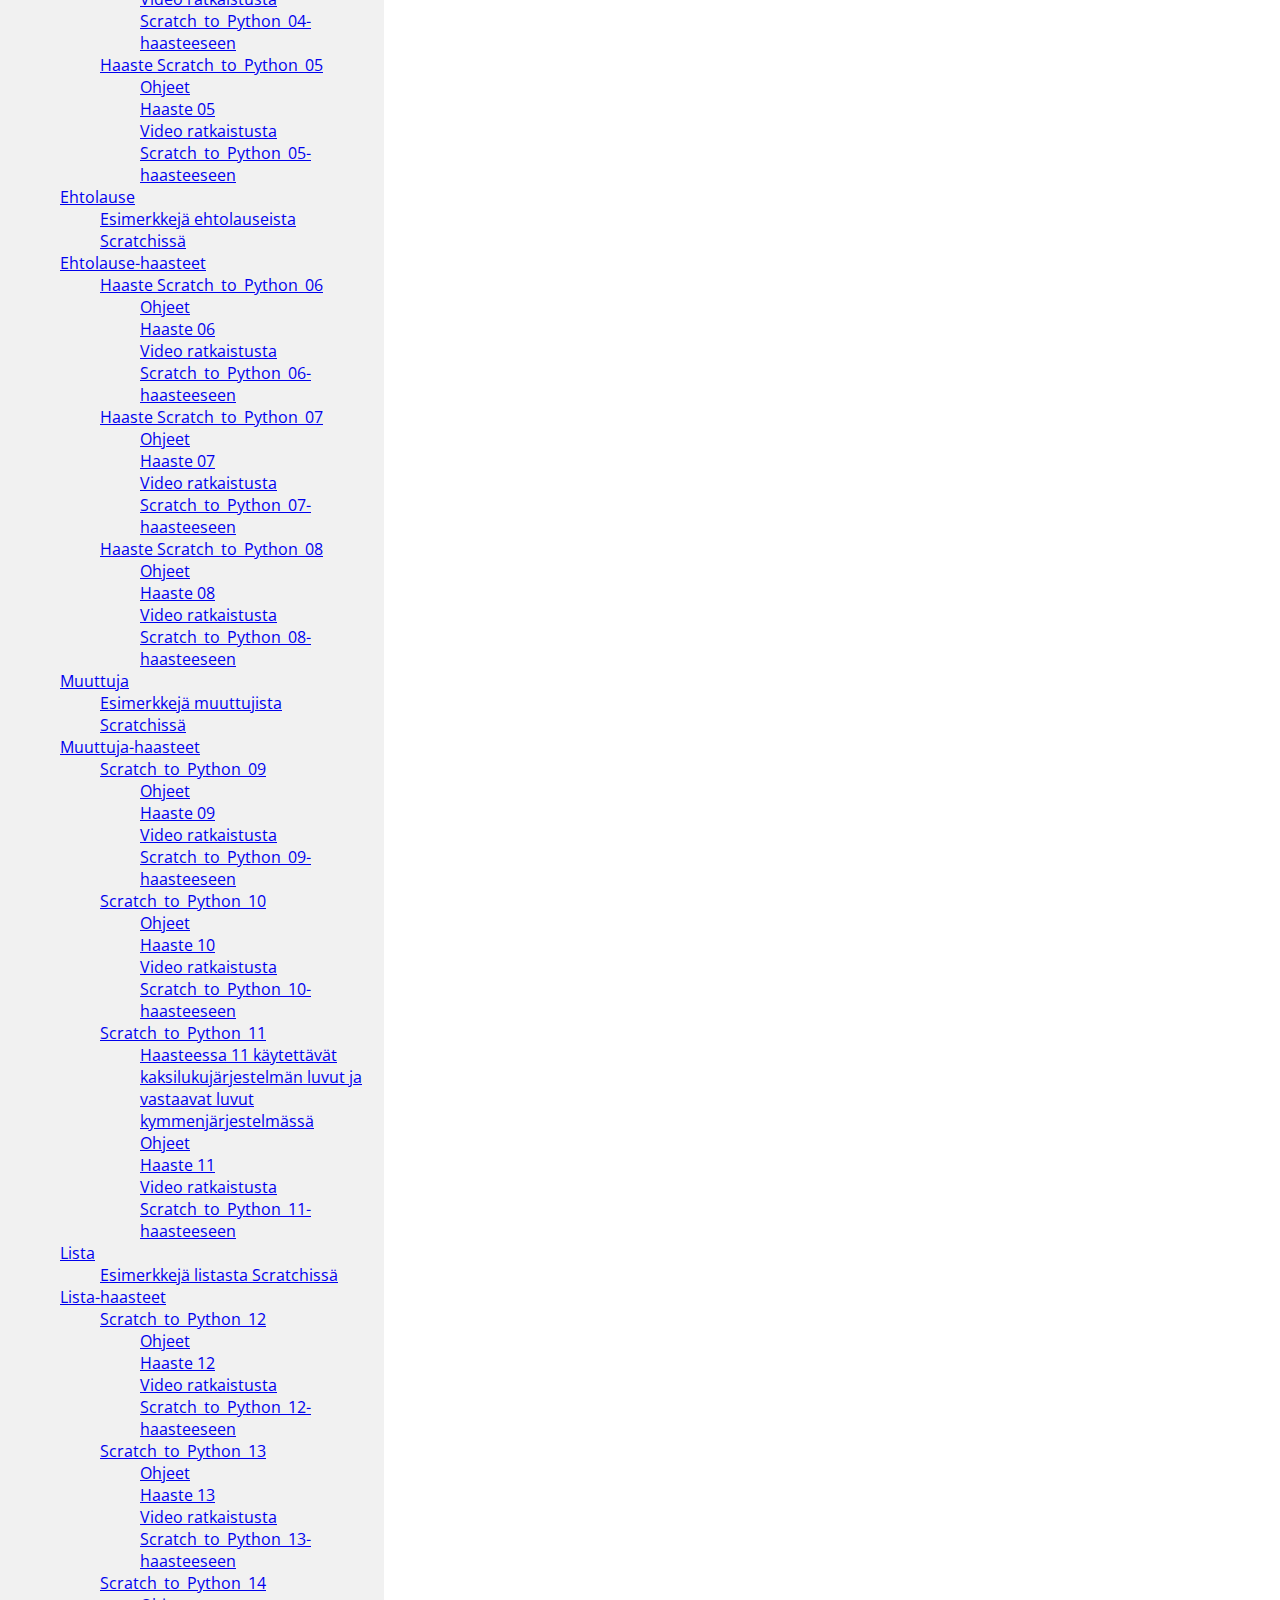
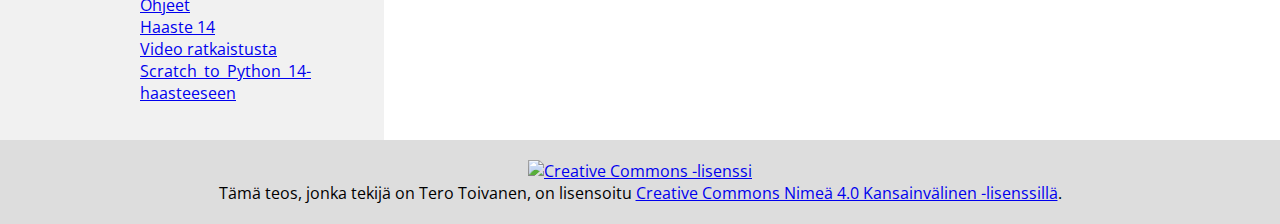
==== commit 1fece4d3: "update" ====
--- a/index.html
+++ b/index.html
@@ -203,6 +203,7 @@
     	    		<p>Tervetuloa oppimaan ohjelmointia Scratch:llä. Tämä kurssi jakautuu viiteen osaan: Lause, Silmukka, Ehtolause, Muuttuja ja Lista. Jokaisessa osassa on teoriaosuus ja haasteita, joilla voit kokeilla osaamistasi ja harjoitella ohjelmointitaitoja. Haasteissa on tehtäviä, joissa käytetään pelaajaoppimisen metodia. Se on haastava, mutta tehokas tapa oppia ohjelmointia.</p>
 	    		<p>Tämän materiaalin rinnalla kulkee koko ajan Python-materiaalit. Voit tehdä kaikki tehtävät joko pelkästään Scratch-ympäristössä, Python-ympäristössä tai sitten näitä kahta luovasti yhdistellen. Tehtävät ovat siis aivan tai lähes vastaavia. Scratch-tehtävät on nimetty Scratch_to_Python_XX vastaava Python-tehtävä olisi Python_from_Scratch_XX. Voit siis myös opiskella niitä yhtä aikaa.</p>
     	    		<p>Saat ensiksi tietää, mitä pelaajaoppiminen tarkoittaa ja kuinka se auttaa sinua oppimaan ohjelmointitaitoja tehokkaasti.</p>
+			<p><a href="http://jarche.com/2016/02/learn-like-a-gamer/" target="_blank">Pelaajaoppimisen idea</a> tulee Harold Jarchelta.</p>
     	    	<h2 id="pelaajaoppiminen">Pelaajaoppiminen</h2>
     	    		<p>Pelaajaoppiminen ei tarkoita oppimista pelaamalla peliä, vaan sitä tapaa, jolla pelaaja saattaa oppia uuden pelin uudessa ympäristössä. Pelaaja yrittää pelata peliä ilman ohjeita ja saattaa epäonnistua monta kertaa. Nämä epäonnistumiset ovat tärkeitä ja ne auttavat pelaajaa oppimaan pelaamaan peliä vähitellen. Virheiden tekeminen kehittää ratkaisumalleja. Jos pelaaja jää jumiin, hän pyytää apua online-foorumeilla. Ennen tai jälkeen sitä hän on saattanut jo pyytää apua ystävältä tai kolleegalta. Kun pelaaja on löytänyt ratkaisun, hän voi jakaa sen muille. Tämä on hyvin lähellä sitä, kuinka monet ohjelmoijat ovat oppineet ohjelmointia ja kuinka he työskentelevät joka päivä.</p>
 			<p>Tässä ovat pelaajaoppimisen periaatteet jaettuina seitsemäksi kohdaksi, ja kuinka ne toteutuvat tämän kurssin haasteissa.</p>
--- a/styles.css
+++ b/styles.css
@@ -1,3 +1,5 @@
+/* Thank you: https://www.w3schools.com/howto/howto_css_example_website.asp*/
+
 @import url(http://fonts.googleapis.com/css?family=Open+Sans);
 
 .index ul {
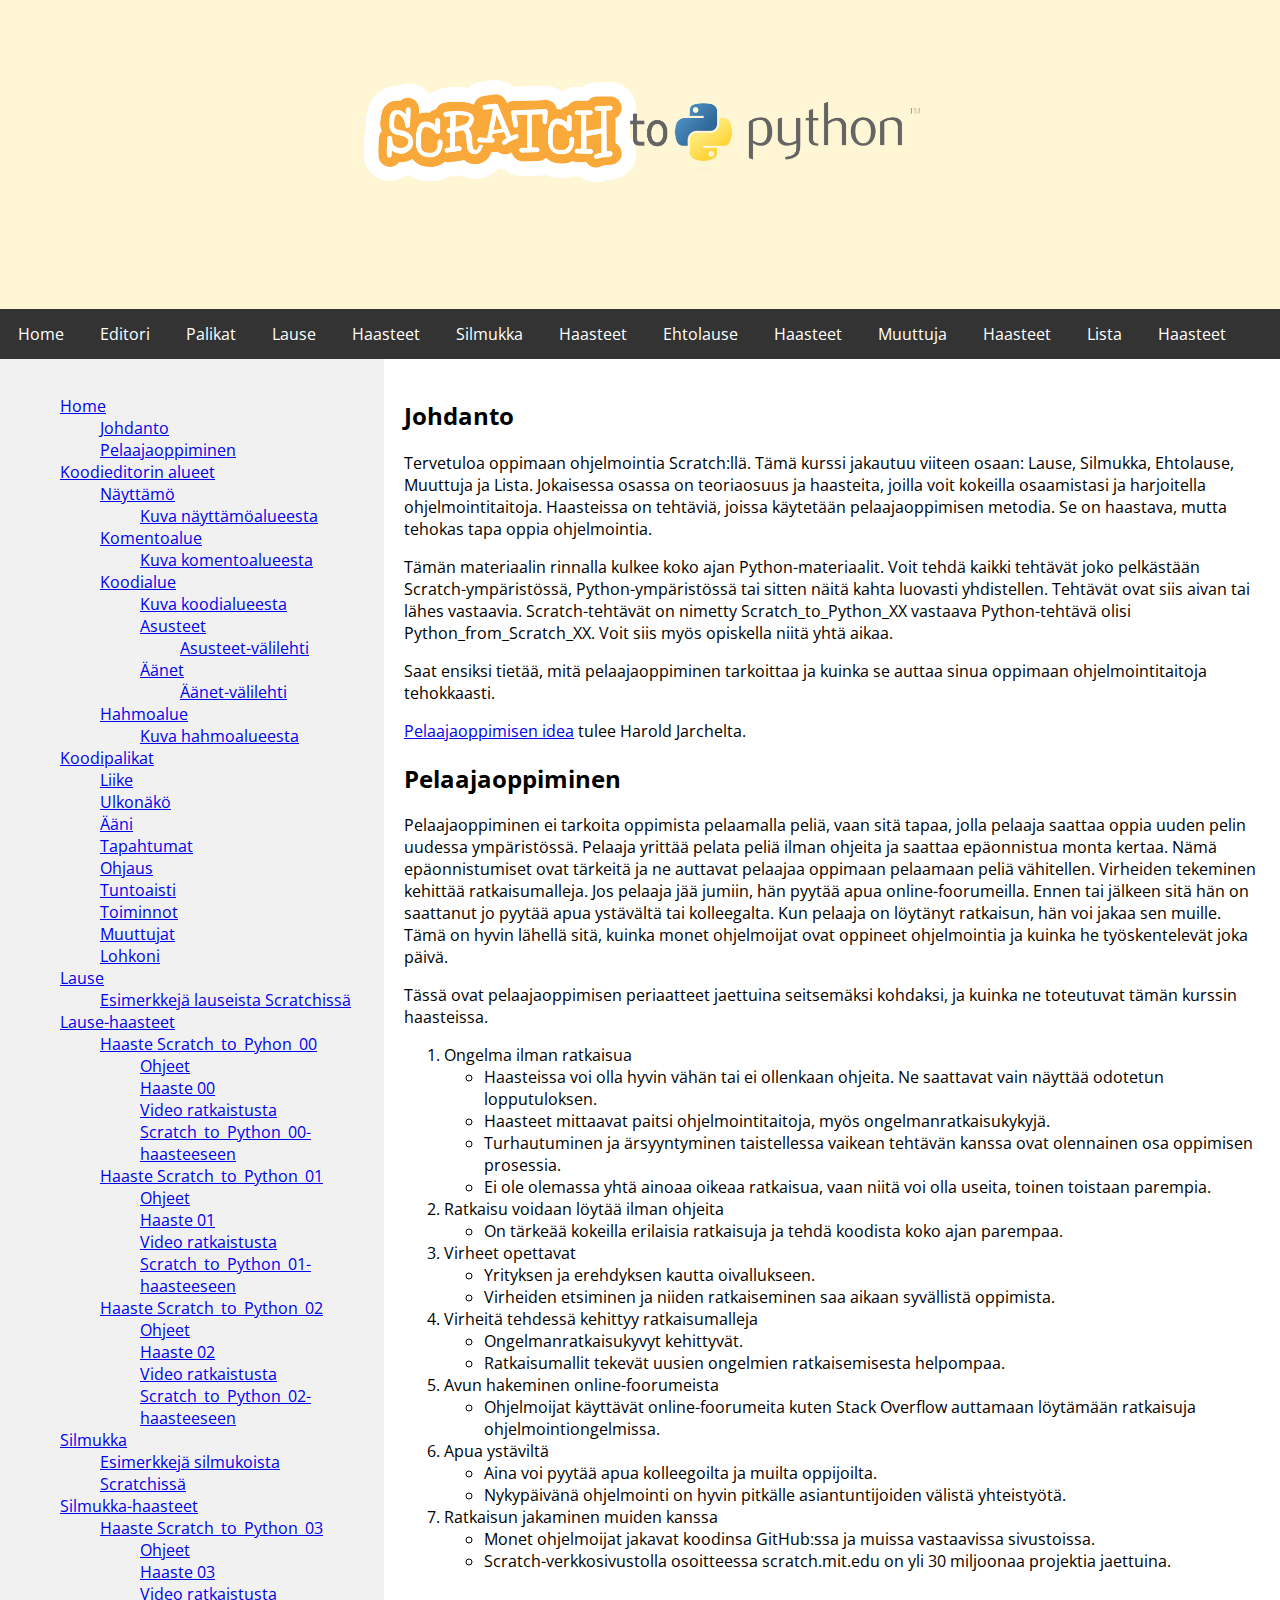
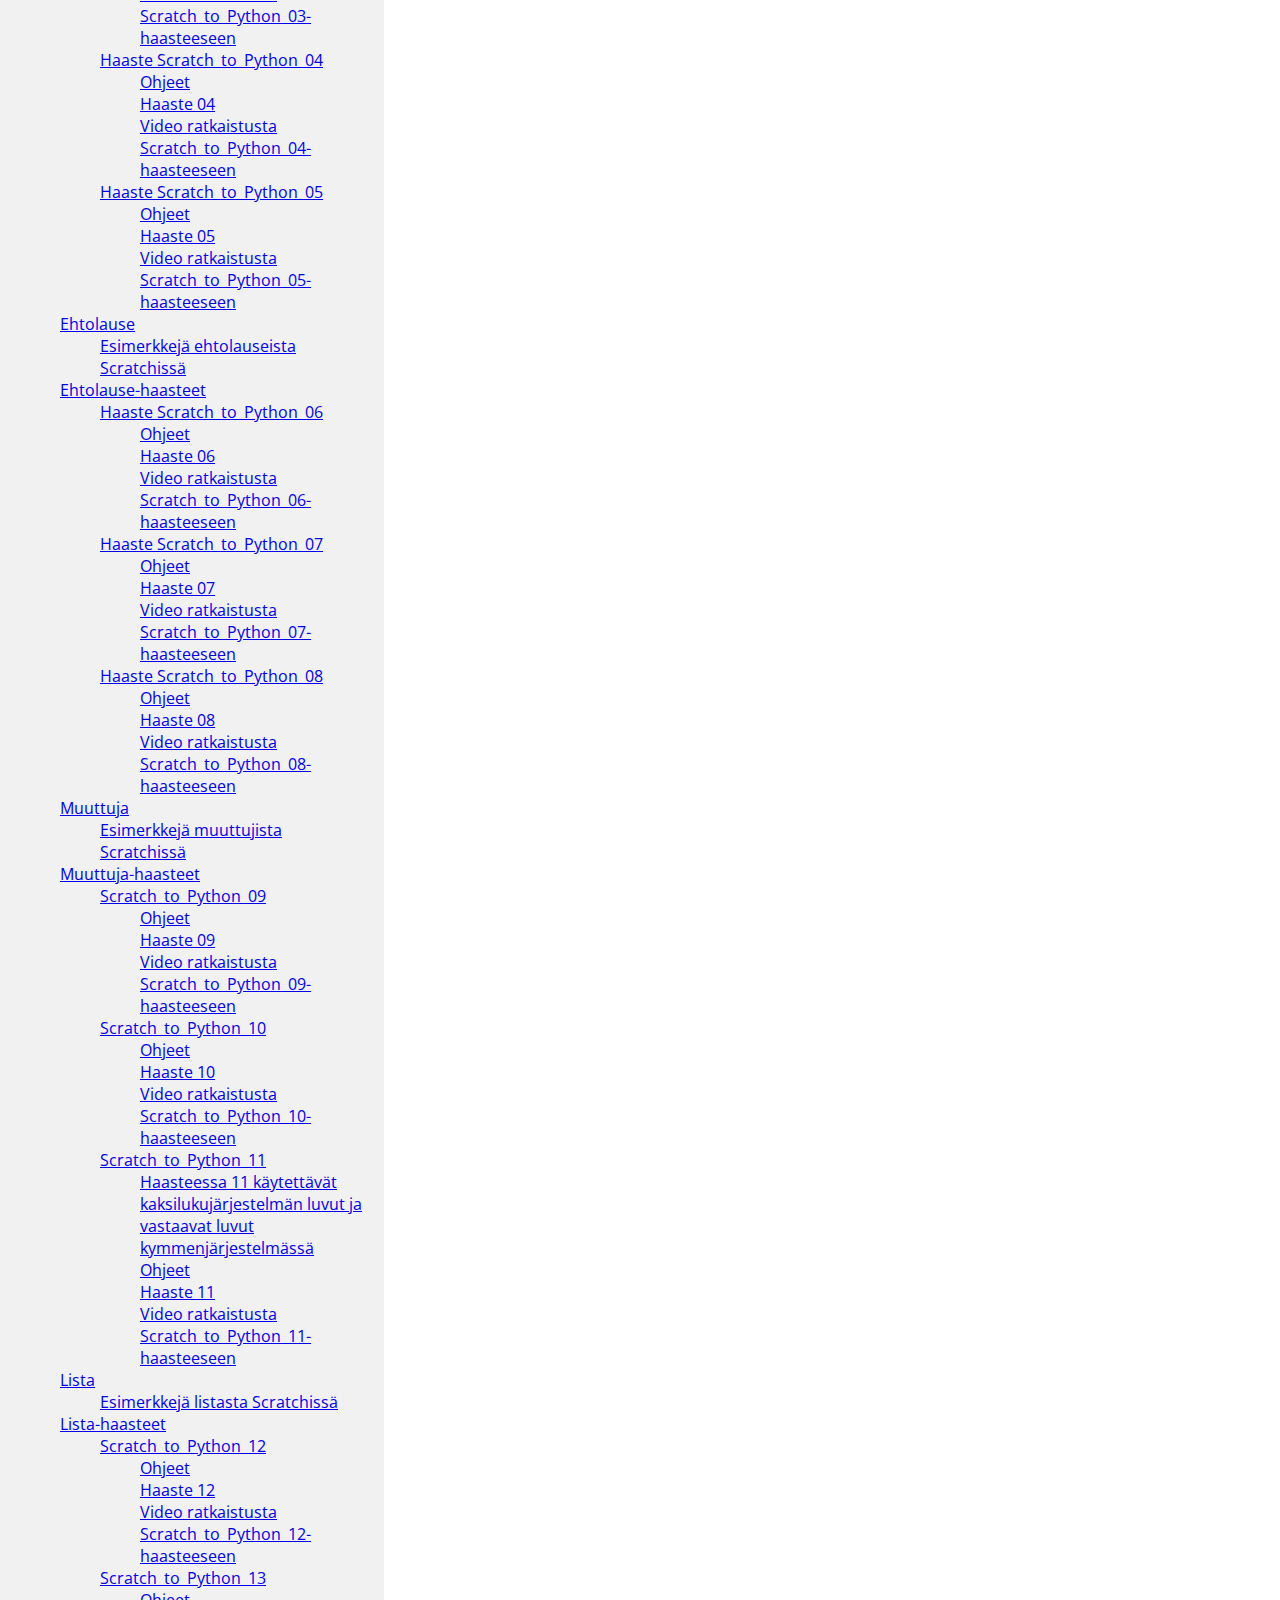
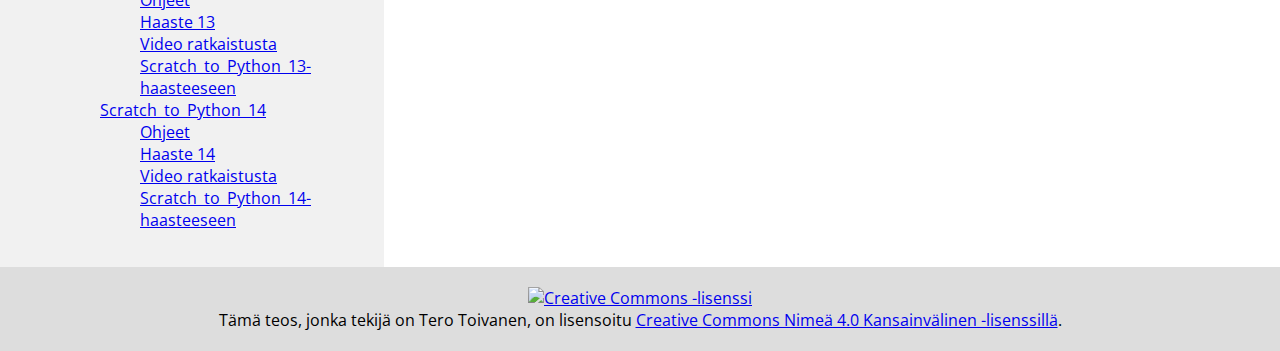
==== commit 3d2968d7: "Korjasin kuvatiedoston headerissä" ====
--- a/index.html
+++ b/index.html
@@ -6,7 +6,7 @@
     	</head>
     	<body>
 		<div class="header">
-			<img src="Scratch_to_Python_teksti.png" alt="Kuva Scratch_to_Python_tekstistä" height="50%" width="50%">
+			<img src="scratch_to_python_teksti.png" alt="Kuva Scratch_to_Python_tekstistä" height="50%" width="50%">
 		</div>
 		<div class="navbar">
   			<a href="index.html" class="active">Home</a>
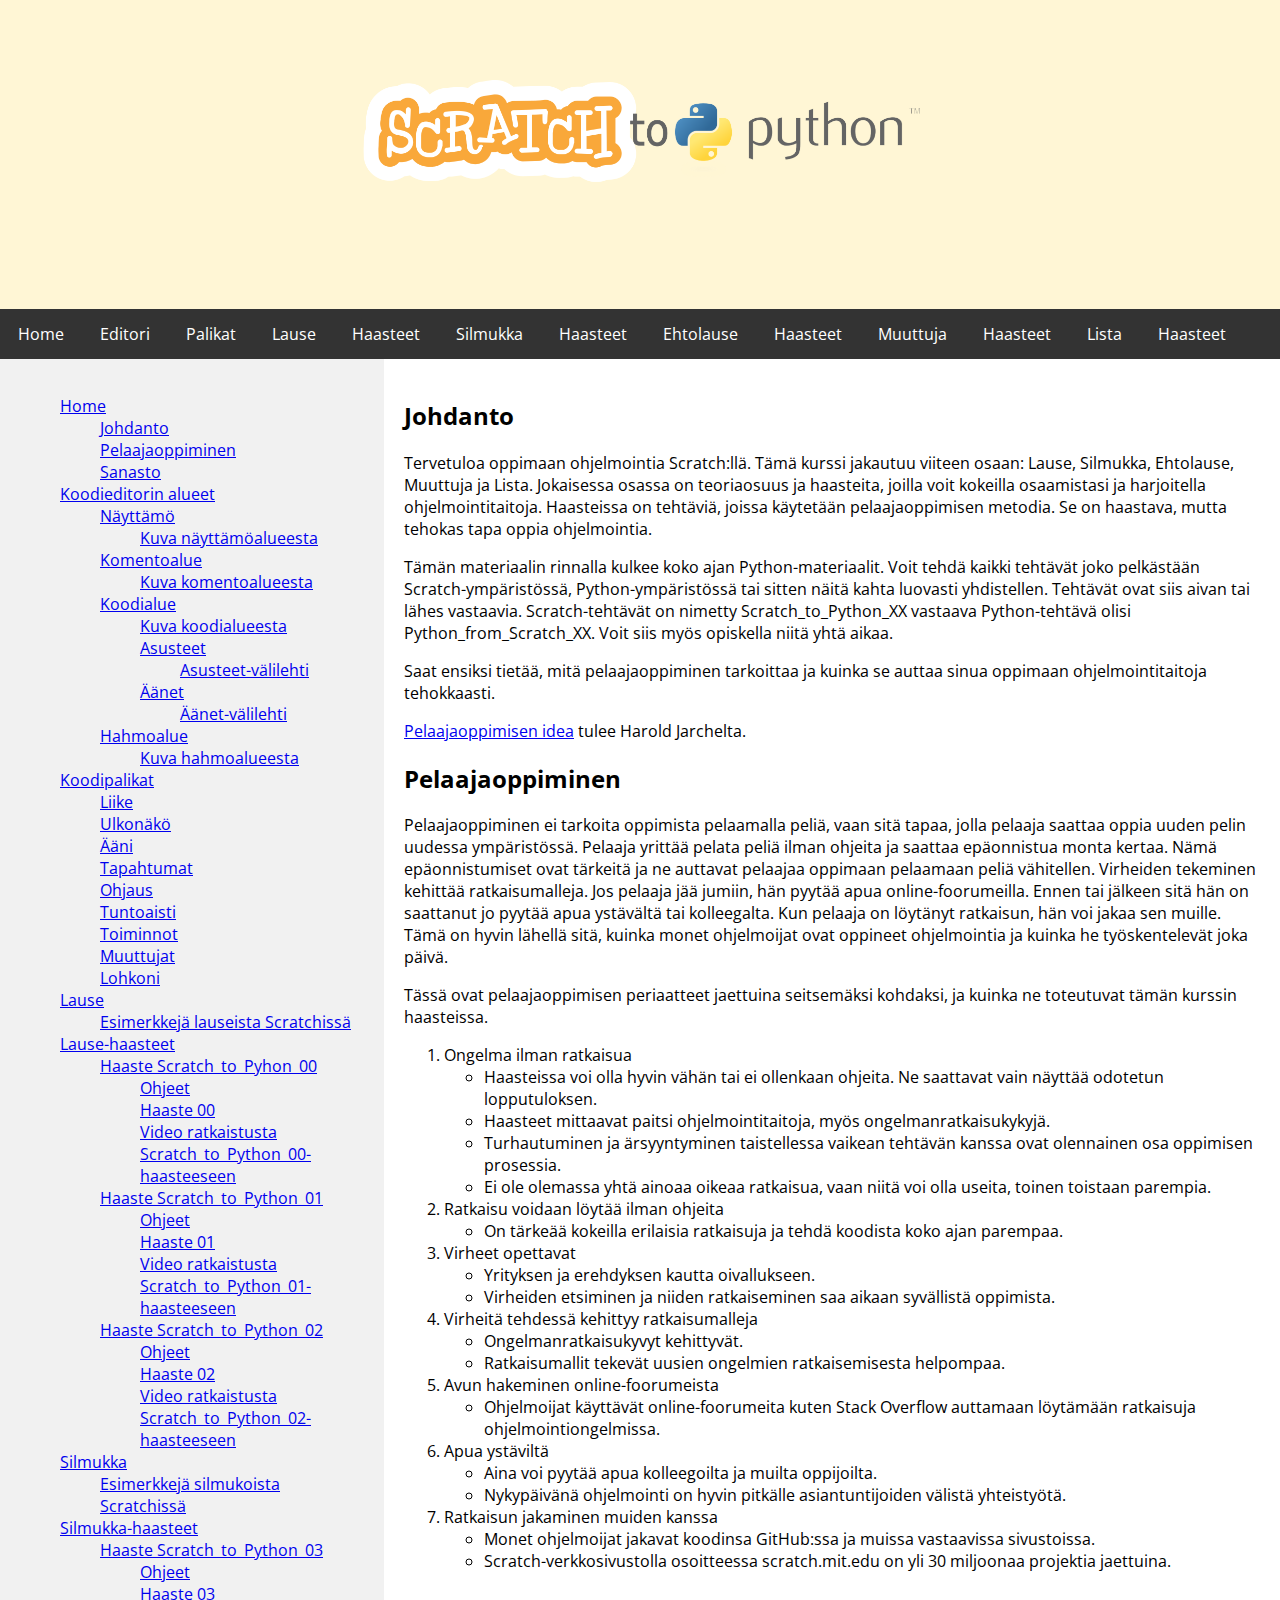
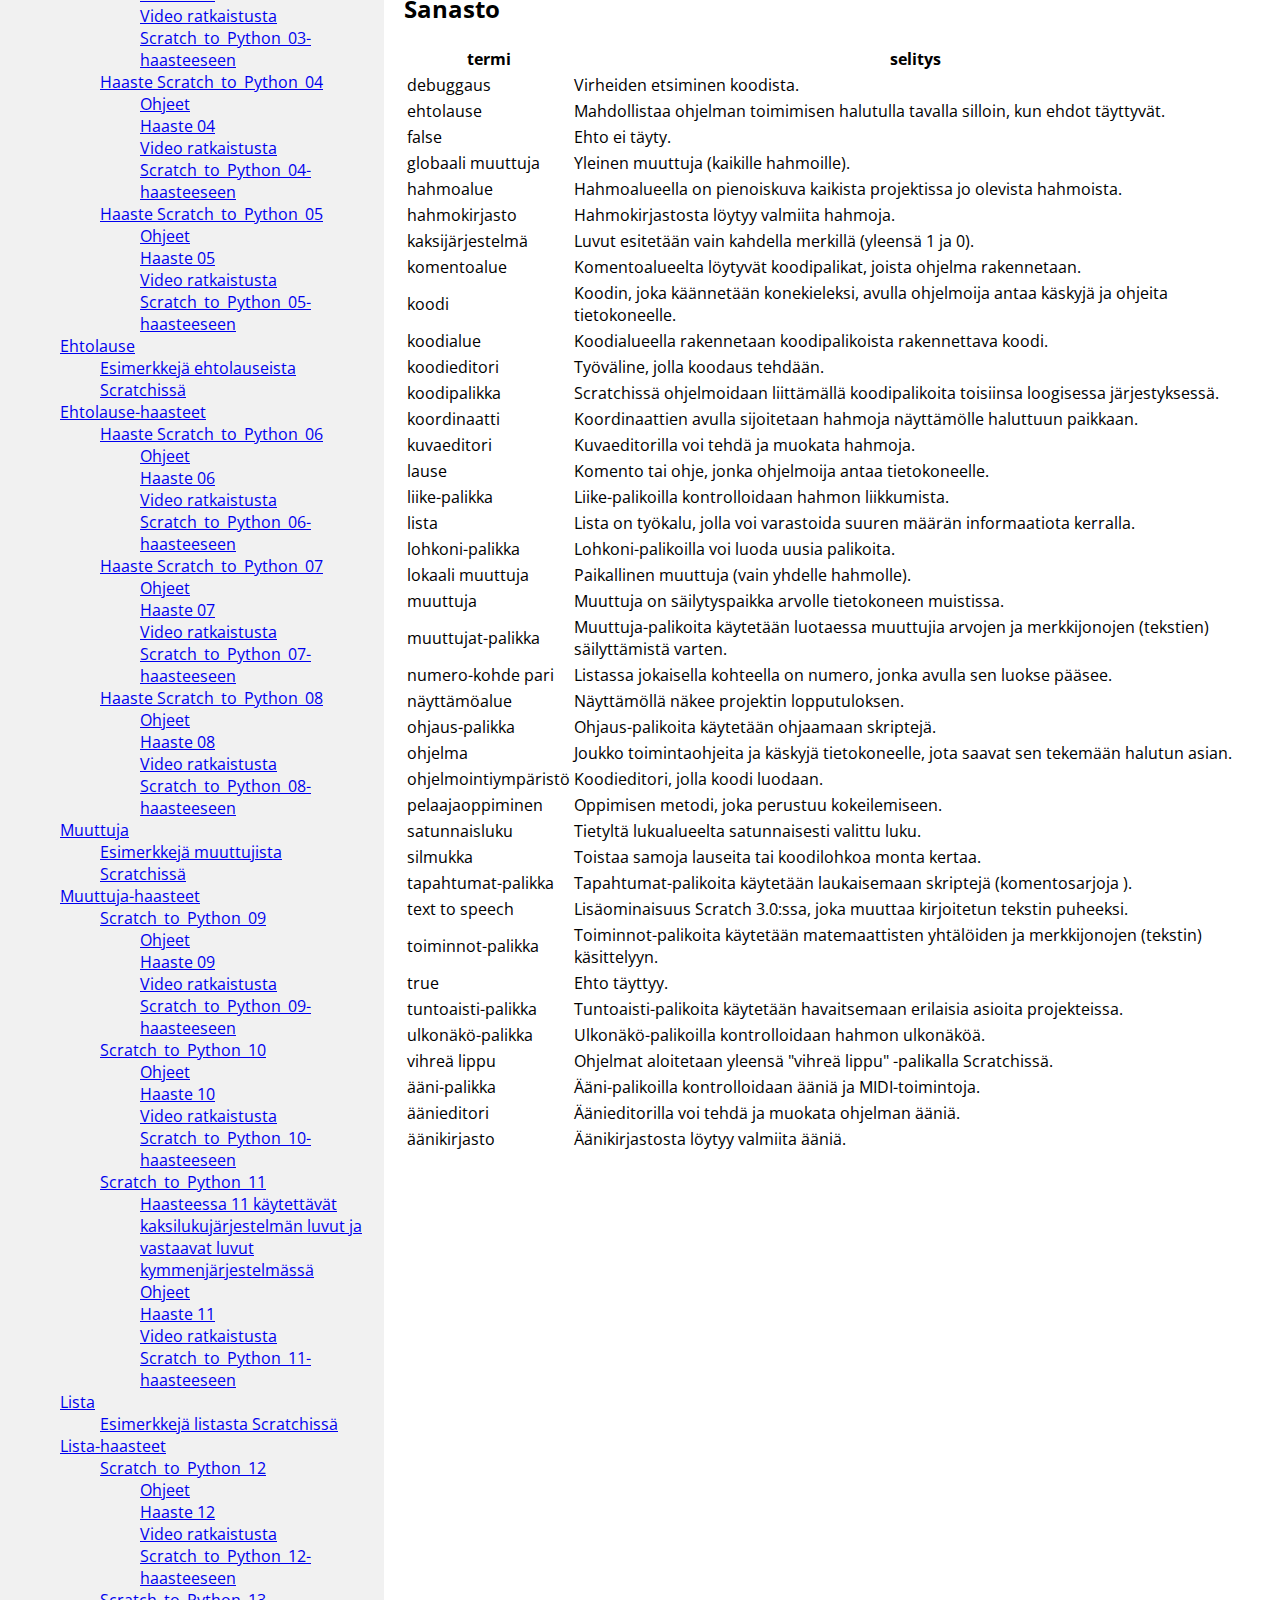
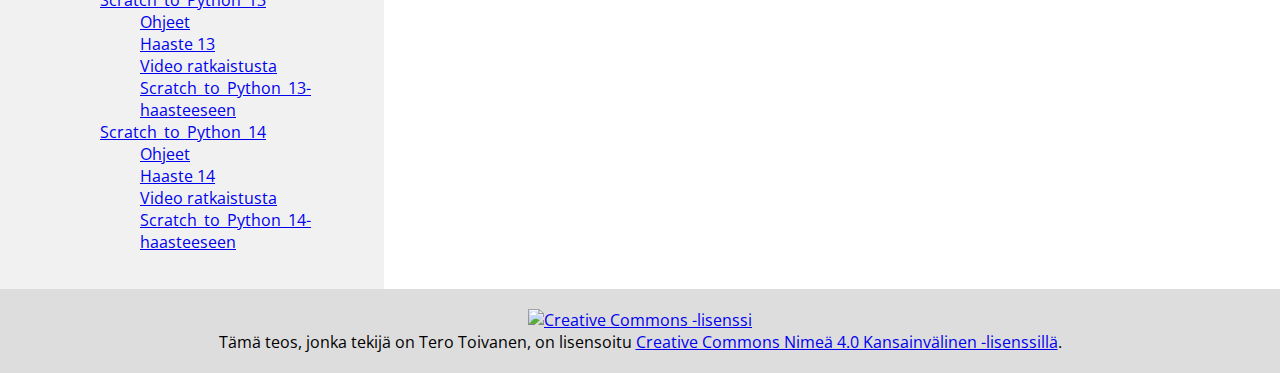
==== commit 52ba2586: "Lisäsin sanaston" ====
--- a/index.html
+++ b/index.html
@@ -30,6 +30,7 @@
 			<ul>
 				<li><a href="index.html#johdanto">Johdanto</a></li>
 				<li><a href="index.html#pelaajaoppiminen">Pelaajaoppiminen</a></li>
+				<li><a href="index.html#sanasto">Sanasto</a></li>
 			</ul>
 			<li><a href="scratch_01.html">Koodieditorin alueet</a></li>
 			<ul>
@@ -244,7 +245,170 @@
     						<li>Scratch-verkkosivustolla osoitteessa scratch.mit.edu on yli 30 miljoonaa projektia jaettuina.</li>
     					</ul>
     			</ol>
-		</div>
+			<h2 id="sanasto">Sanasto</h2>
+			<table>
+<tr>
+<th>termi</th>
+<th>selitys</th>
+</tr>
+<tr>
+<td>debuggaus</td>
+<td>Virheiden etsiminen koodista.</td>
+</tr>
+<tr>
+<td>ehtolause</td>
+<td>Mahdollistaa ohjelman toimimisen halutulla tavalla silloin, kun ehdot täyttyvät.</td>
+</tr>
+<tr>
+<td>false</td>
+<td>Ehto ei täyty.</td>
+</tr>
+<tr>
+<td>globaali muuttuja</td>
+<td>Yleinen muuttuja (kaikille hahmoille).</td>
+</tr>
+<tr>
+<td>hahmoalue</td>
+<td>Hahmoalueella on pienoiskuva kaikista projektissa jo olevista hahmoista.</td>
+</tr>
+<tr>
+<td>hahmokirjasto</td>
+<td>Hahmokirjastosta löytyy valmiita hahmoja.</td>
+</tr>
+<tr>
+<td>kaksijärjestelmä</td>
+<td>Luvut esitetään vain kahdella merkillä (yleensä 1 ja 0).</td>
+</tr>
+<tr>
+<td>komentoalue</td>
+<td>Komentoalueelta löytyvät koodipalikat, joista ohjelma rakennetaan.</td>
+</tr>
+<tr>
+<td>koodi</td>
+<td>Koodin, joka käännetään konekieleksi, avulla ohjelmoija antaa käskyjä ja ohjeita tietokoneelle.</td>
+</tr>
+<tr>
+<td>koodialue</td>
+<td>Koodialueella rakennetaan koodipalikoista rakennettava koodi.</td>
+</tr>
+<tr>
+<td>koodieditori</td>
+<td>Työväline, jolla koodaus tehdään.</td>
+</tr>
+<tr>
+<td>koodipalikka</td>
+<td>Scratchissä ohjelmoidaan liittämällä koodipalikoita toisiinsa loogisessa järjestyksessä.</td>
+</tr>
+<tr>
+<td>koordinaatti</td>
+<td>Koordinaattien avulla sijoitetaan hahmoja näyttämölle haluttuun paikkaan.</td>
+</tr>
+<tr>
+<td>kuvaeditori</td>
+<td>Kuvaeditorilla voi tehdä ja muokata hahmoja.</td>
+</tr>
+<tr>
+<td>lause</td>
+<td>Komento tai ohje, jonka ohjelmoija antaa tietokoneelle.</td>
+</tr>
+<tr>
+<td>liike-palikka</td>
+<td>Liike-palikoilla kontrolloidaan hahmon liikkumista.</td>
+</tr>
+<tr>
+<td>lista</td>
+<td>Lista on työkalu, jolla voi varastoida suuren määrän informaatiota kerralla.</td>
+</tr>
+<tr>
+<td>lohkoni-palikka</td>
+<td>Lohkoni-palikoilla voi luoda uusia palikoita.</td>
+</tr>
+<tr>
+<td>lokaali muuttuja</td>
+<td>Paikallinen muuttuja (vain yhdelle hahmolle).</td>
+</tr>
+<tr>
+<td>muuttuja</td>
+<td>Muuttuja on säilytyspaikka arvolle tietokoneen muistissa.</td>
+</tr>
+<tr>
+<td>muuttujat-palikka</td>
+<td>Muuttuja-palikoita käytetään luotaessa muuttujia arvojen ja merkkijonojen (tekstien) säilyttämistä varten. </td>
+</tr>
+<tr>
+<td>numero-kohde pari</td>
+<td>Listassa jokaisella kohteella on numero, jonka avulla sen luokse pääsee.</td>
+</tr>
+<tr>
+<td>näyttämöalue</td>
+<td>Näyttämöllä näkee projektin lopputuloksen.</td>
+</tr>
+<tr>
+<td>ohjaus-palikka</td>
+<td>Ohjaus-palikoita käytetään ohjaamaan skriptejä.</td>
+</tr>
+<tr>
+<td>ohjelma</td>
+<td>Joukko toimintaohjeita ja käskyjä tietokoneelle, jota saavat sen tekemään halutun asian.</td>
+</tr>
+<tr>
+<td>ohjelmointiympäristö</td>
+<td>Koodieditori, jolla koodi luodaan.</td>
+</tr>
+<tr>
+<td>pelaajaoppiminen</td>
+<td>Oppimisen metodi, joka perustuu kokeilemiseen.</td>
+</tr>
+<tr>
+<td>satunnaisluku</td>
+<td>Tietyltä lukualueelta satunnaisesti valittu luku.</td>
+</tr>
+<tr>
+<td>silmukka</td>
+<td>Toistaa samoja lauseita tai koodilohkoa monta kertaa.</td>
+</tr>
+<tr>
+<td>tapahtumat-palikka</td>
+<td>Tapahtumat-palikoita käytetään laukaisemaan skriptejä (komentosarjoja ).</td>
+</tr>
+<tr>
+<td>text to speech</td>
+<td>Lisäominaisuus Scratch 3.0:ssa, joka muuttaa kirjoitetun tekstin puheeksi.</td>
+</tr>
+<tr>
+<td>toiminnot-palikka</td>
+<td>Toiminnot-palikoita käytetään matemaattisten yhtälöiden ja merkkijonojen (tekstin) käsittelyyn.</td>
+</tr>
+<tr>
+<td>true</td>
+<td>Ehto täyttyy.</td>
+</tr>
+<tr>
+<td>tuntoaisti-palikka</td>
+<td>Tuntoaisti-palikoita käytetään havaitsemaan erilaisia asioita projekteissa.</td>
+</tr>
+<tr>
+<td>ulkonäkö-palikka</td>
+<td>Ulkonäkö-palikoilla kontrolloidaan hahmon ulkonäköä.</td>
+</tr>
+<tr>
+<td>vihreä lippu</td>
+<td>Ohjelmat aloitetaan yleensä "vihreä lippu" -palikalla Scratchissä.</td>
+</tr>
+<tr>
+<td>ääni-palikka</td>
+<td>Ääni-palikoilla kontrolloidaan ääniä ja MIDI-toimintoja.</td>
+</tr>
+<tr>
+<td>äänieditori</td>
+<td>Äänieditorilla voi tehdä ja muokata ohjelman ääniä.</td>
+</tr>
+<tr>
+<td>äänikirjasto</td>
+<td>Äänikirjastosta löytyy valmiita ääniä.</td>
+</tr>
+</table>
+	</div>
 		</div>
 		<div class="footer">
                         <a rel="license" href="http://creativecommons.org/licenses/by/4.0/"><img alt="Creative Commons -lisenssi" style="border-width:0" src="https://i.creativecommons.org/l/by/4.0/88x31.png" /></a><br />Tämä teos, jonka tekijä on <span xmlns:cc="http://creativecommons.org/ns#" property="cc:attributionName">Tero Toivanen</span>, on lisensoitu <a rel="license" href="http://creativecommons.org/licenses/by/4.0/">Creative Commons Nimeä 4.0 Kansainvälinen  -lisenssillä</a>.
